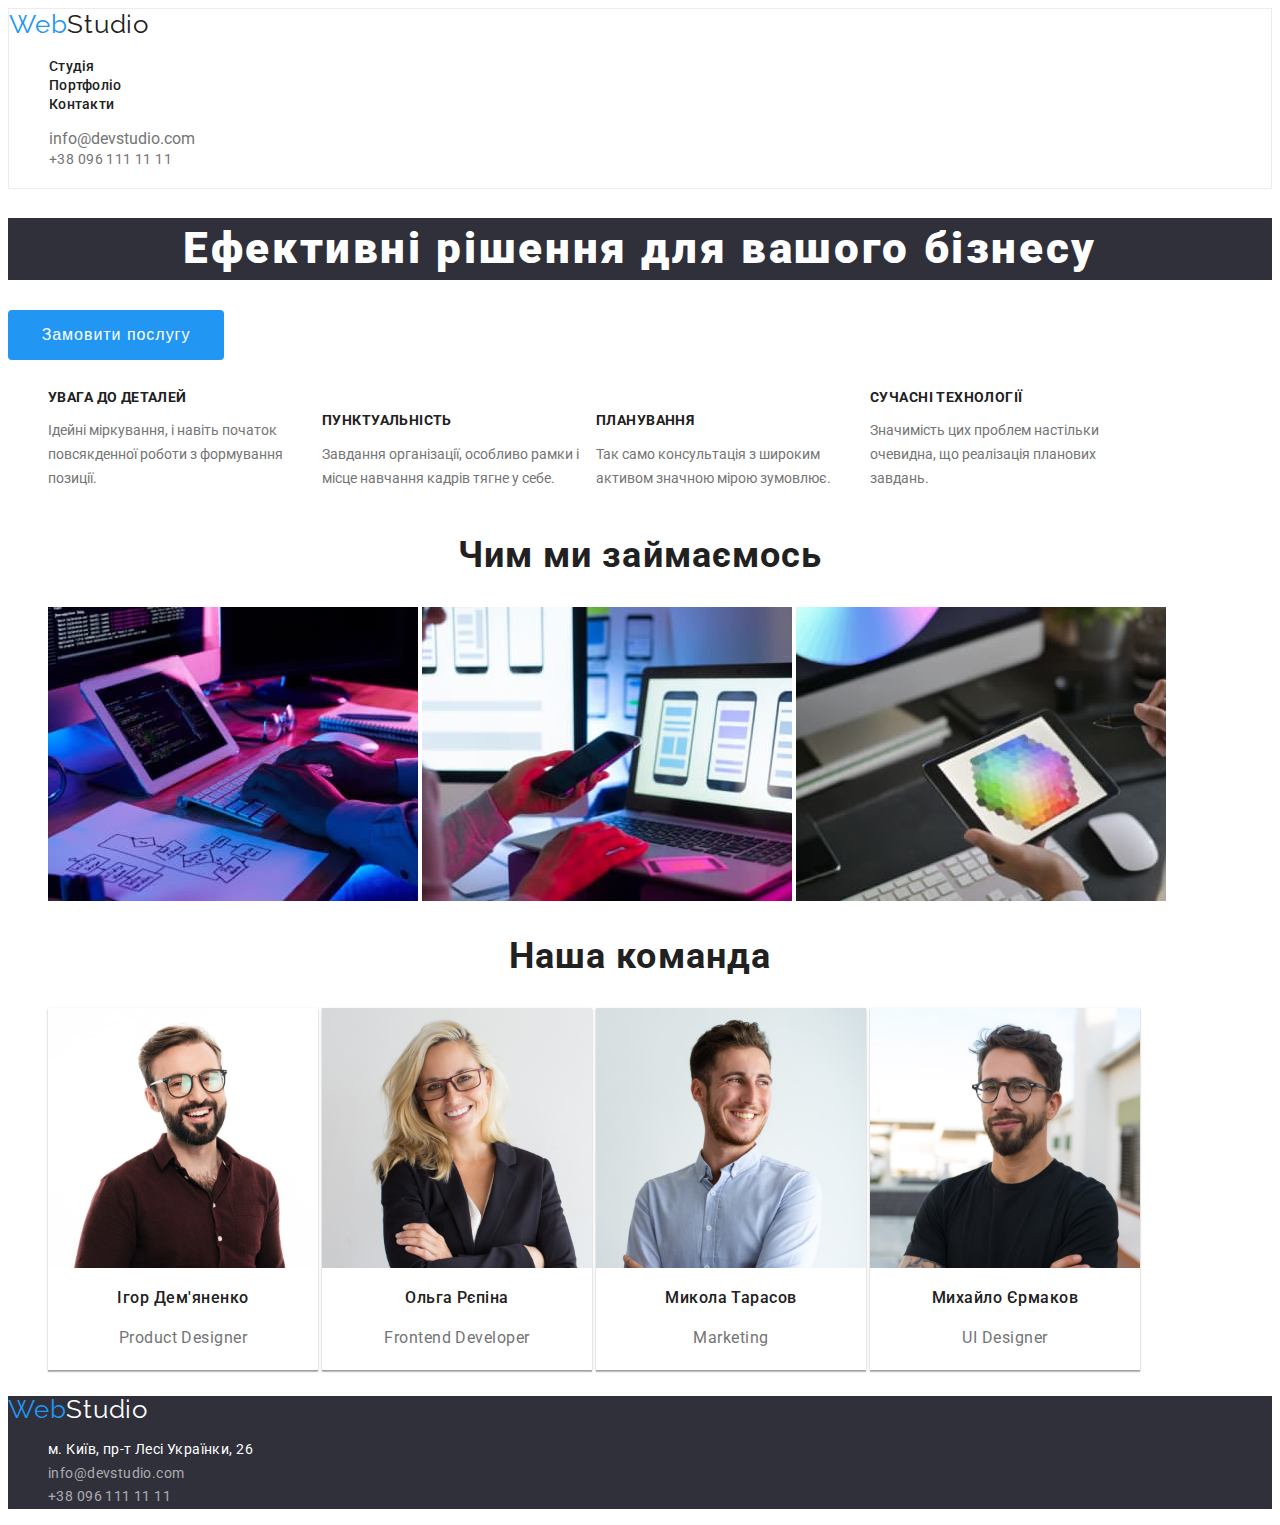
==== index.html @ 5a433d62 "палітра шрифти spacing" ====
<!DOCTYPE html>
<html lang="uk">
  <head>
    <link
      rel="stylesheet"
      href="https://fonts.googleapis.com/css2?family=Raleway:wght@700&family=Roboto:wght@400;500;700;900&display=swap"
    />
    <meta charset="UTF-8" />
    <meta http-equiv="X-UA-Compatible" content="IE=edge" />
    <meta name="viewport" content="width=device-width, initial-scale=1.0" />
    <title>WebStudio</title>
    <link rel="stylesheet" href="./css/styles.css" />
  </head>
  <body>
    <header class="header">
      <nav class="nav">
        <a class="link" href="/"><span>Web</span>Studio</a>
        <ul class="main-list">
          <li class="list-item"><a class="link" href="/index.html">Студія</a></li>
          <li class="list-item"><a class="link" href="./portfolio.html">Портфоліо</a></li>
          <li class="list-item"><a class="link" href="">Контакти</a></li>
        </ul>
      </nav>
      <ul class="list-address">
        <li class="list-item">
          <a href="mailto:info@devstudio.com">info@devstudio.com</a>
        </li>
        <li class="list-item">
          <a href="tel:+380961111111">+38 096 111 11 11</a>
        </li>
      </ul>
    </header>
    <main>
      <!-- шапка cap-->
      <section class="section-cap">
        <h1 class="main-cap">Ефективні рішення для вашого бізнесу</h1>
        <button class="buttom-cap" type="buttom">Замовити послугу</button>
      </section>
      <!-- вміння skill-->
      <section class="section-skill">
        <h2 hidden>вміння</h2>
        <ul class="list-skill">
          <li class="list-skill">
            <h3>УВАГА ДО ДЕТАЛЕЙ</h3>
            <p>Ідейні міркування, і навіть початок повсякденної роботи з формування позиції.</p>
          </li>
          <li class="list-skill">
            <h3>ПУНКТУАЛЬНІСТЬ</h3>
            <p>Завдання організації, особливо рамки і місце навчання кадрів тягне у себе.</p>
          </li>
          <li class="list-skill">
            <h3>ПЛАНУВАННЯ</h3>
            <p>Так само консультація з широким активом значною мірою зумовлює.</p>
          </li>
          <li class="list-skill">
            <h3>СУЧАСНІ ТЕХНОЛОГІЇ</h3>

            <p>Значимість цих проблем настільки очевидна, що реалізація планових завдань.</p>
          </li>
        </ul>
      </section>
      <!-- Чим ми займаємось work-->
      <section class="section-work">
        <h2>Чим ми займаємось</h2>
        <ul class="list">
          <li class="list-item">
            <img class="img" src="./images/about-us/image-2.jpg" width="370" height="294" alt="Робочий стіл" />
          </li>
          <li class="list-item">
            <img
              class="img"
              src="./images/about-us/image-1.jpg"
              width="370"
              height="294"
              alt="Створення макету за ноутбуком"
            />
          </li>
          <li class="list-item">
            <img class="img" src="./images/about-us/image-3.jpg" width="370" height="294" alt="Малювання на планшеті" />
          </li>
        </ul>
      </section>
      <!-- команда igor olga mikola mikhailo-->
      <section class="section-team">
        <h2 class="section-title">Наша команда</h2>
        <ul class="list-team">
          <li class="list-igor">
            <img class="img" src="./images/team/image-4.jpg" width="270" height="260" alt="продукт дизайнер" />
            <h3>Ігор Дем'яненко</h3>
            <p>Product Designer</p>
          </li>
          <li class="list-olga">
            <img class="img" src="./images/team/image-5.jpg" width="270" height="260" alt="програміст" />
            <h3>Ольга Рєпіна</h3>
            <p>Frontend Developer</p>
          </li>
          <li class="list-mikola">
            <img class="img" src="./images/team/image-6.jpg" width="270" height="260" alt="маркетолог" />
            <h3>Микола Тарасов</h3>
            <p>Marketing</p>
          </li>
          <li class="list-mikhailo">
            <img class="img" src="./images/team/image-7.jpg" width="270" height="260" alt="дизайнер" />
            <h3>Михайло Єрмаков</h3>
            <p>UI Designer</p>
          </li>
        </ul>
      </section>
    </main>
    <footer>
      <a href="./index.html"><span>Web</span>Studio</a>
      <address>
        <ul class="list">
          <li class="list-item">
            <a class="link" href="https://goo.gl/maps/d5CcS2hFM6yTFQRFA" target="_blank" rel="noopener no referre">
              м. Київ, пр-т Лесі Українки, 26
            </a>
          </li>
          <li class="list">
            <a class="link-address" href="mailto:info@devstudio.com">info@devstudio.com</a>
          </li>
          <li class="list">
            <a class="link-address" href="tel:+380961111111">+38 096 111 11 11</a>
          </li>
        </ul>
      </address>
    </footer>
  </body>
</html>
---- css/styles.css ----
:root {
  --text: #212121;
  --background: #ffffff;
  --color-p: #757575;
  --color-but: #2196f3;
}
body {
  color: var(--text);
  background-color: var(--background);
  font-family: "roboto";
}

header {
  border: 1px solid #ececec;
}

span {
  color: var(--color-but);
}
ul {
  list-style-type: none;
}
a {
  text-decoration: none;
}
p {
  color: var(--color-p);
}
footer {
  background-color: #2f303a;
  color: var(--background);
}
footer [href="./index.html"] {
  color: var(--background);
  font-size: 26px;
  line-height: 1;
  letter-spacing: 0.03em;
  font-family: "raleway";
}
footer [href="mailto:info@devstudio.com"],
[href="tel:+380961111111"] {
  left: 215px;
  font-style: normal;
  font-weight: 400;
  font-size: 14px;
  line-height: 1.7;
  letter-spacing: 0.03em;
  color: #ffffff99;
}
footer [href="https://goo.gl/maps/d5CcS2hFM6yTFQRFA"]
{
  font-style: normal;
  font-weight: 400;
  font-size: 14px;
  line-height: 1.7;
  letter-spacing: 0.03em;
  color: var(--background);
}
.section-products h2 {
  font-size: 18px;
  line-height: 2;
  text-align: left;
  margin-left: 24px;
  margin-top: 20px;
  margin-bottom: 4px;
}
.section-skill h2 {
  left: 617px;
  font-size: 36px;
  line-height: 1.2;
  text-align: center;
  letter-spacing: 0.03em;
}
.section-products p {
  font-weight: 400;
  font-size: 16px;
  line-height: 1.9;
  letter-spacing: 0.03em;
  text-align: left;
  margin-left: 24px;
  margin-bottom: 20px;
  margin-top: 4px;
}

ul a:hover,
ul a:focus {
  color: var(--color-but);
}

.main-list a {
  color: var(--text);
  font-weight: 500;
  font-size: 14px;
  letter-spacing: 0.02em;
}
.list-address a {
  color: var(--color-p);
}
footer .list-address {
  margin-left: 215px;
}
[href="/"] {
  color: var(--text);
  font-size: 26px;
  line-height: 1.2;
  font-family: "raleway";
  letter-spacing: 0.03em;
}
.main-cap {
  color: var(--background);
  background-color: #2f303a;
  font-weight: 900;
  font-size: 44px;
  line-height: 1.4;
  text-align: center;
  letter-spacing: 0.06em;
}
.buttom-cap {
  color: var(--background);
  font-size: 16px;
  width: 216px;
  height: 50px;
  background-color: var(--color-but);
  border-radius: 4px;
  border: 0;
  letter-spacing: 0.06em;
}
.buttom-cap:active {
  background-color: #188ce8;
}
.section-skill li {
  display: inline-block;
  width: 270px;
}
.section-skill h3 {
  width: 270px;
  font-size: 14px;
  line-height: 1.1;
  letter-spacing: 0.03em;
}
.section-skill p {
  font-weight: 400;
  font-size: 14px;
  line-height: 1.7;
}
.section-work li {
  display: inline-block;
}
h2 {
  font-size: 36px;
  line-height: 1.2;
  text-align: center;
  letter-spacing: 0.03em;
  color: var(--text);
}
.section-team h3 {
  font-weight: 500;
  font-size: 16px;
  line-height: 1.2;
  letter-spacing: 0.03em;
}
.section-team p {
  font-weight: 400;
  font-size: 16px;
  line-height: 1.9;
  letter-spacing: 0.03em;
}

.section-buttoms [type="button"] {
  height: 38px;
  background-color: #f5f4fa;
  border-radius: 4px;
  border: 0;
}
.section-buttoms [type="button"]:active {
  background-color: #188ce8;
  color: var(--background);
  box-shadow: 0px 3px 1px #0000001a, 0px 1px 2px #00000014, 0px 2px 2px #0000001f;
  border-radius: 4px;
}
.list-products .list-item {
  width: 370px;
}
.list-all {
  margin-bottom: 6px;
}
.list-web {
  margin-bottom: 6px;
}
.list-app {
  margin-bottom: 6px;
}
.list-design {
  margin-bottom: 6px;
}
.list-marketing {
  margin-bottom: 6px;
}

.section-products li:hover {
  box-shadow: 0px 1px 1px #0000001f, 0px 4px 4px #0000000f, 1px 4px 6px #00000029;
}
.section-products li {
  box-sizing: border-box;
  width: 370px;
  margin-left: 24px;
  display: inline-table;
  border: 1px solid #eeeeee;
}
.section-team li {
  background-color: var(--background);
  text-align: center;
  left: 215px;
  width: 270px;
  box-shadow: 0px 1px 3px #0000001f, 0px 1px 1px #00000024, 0px 2px 1px #00000033;
  margin-bottom: 10px;
  display: inline-block;
}
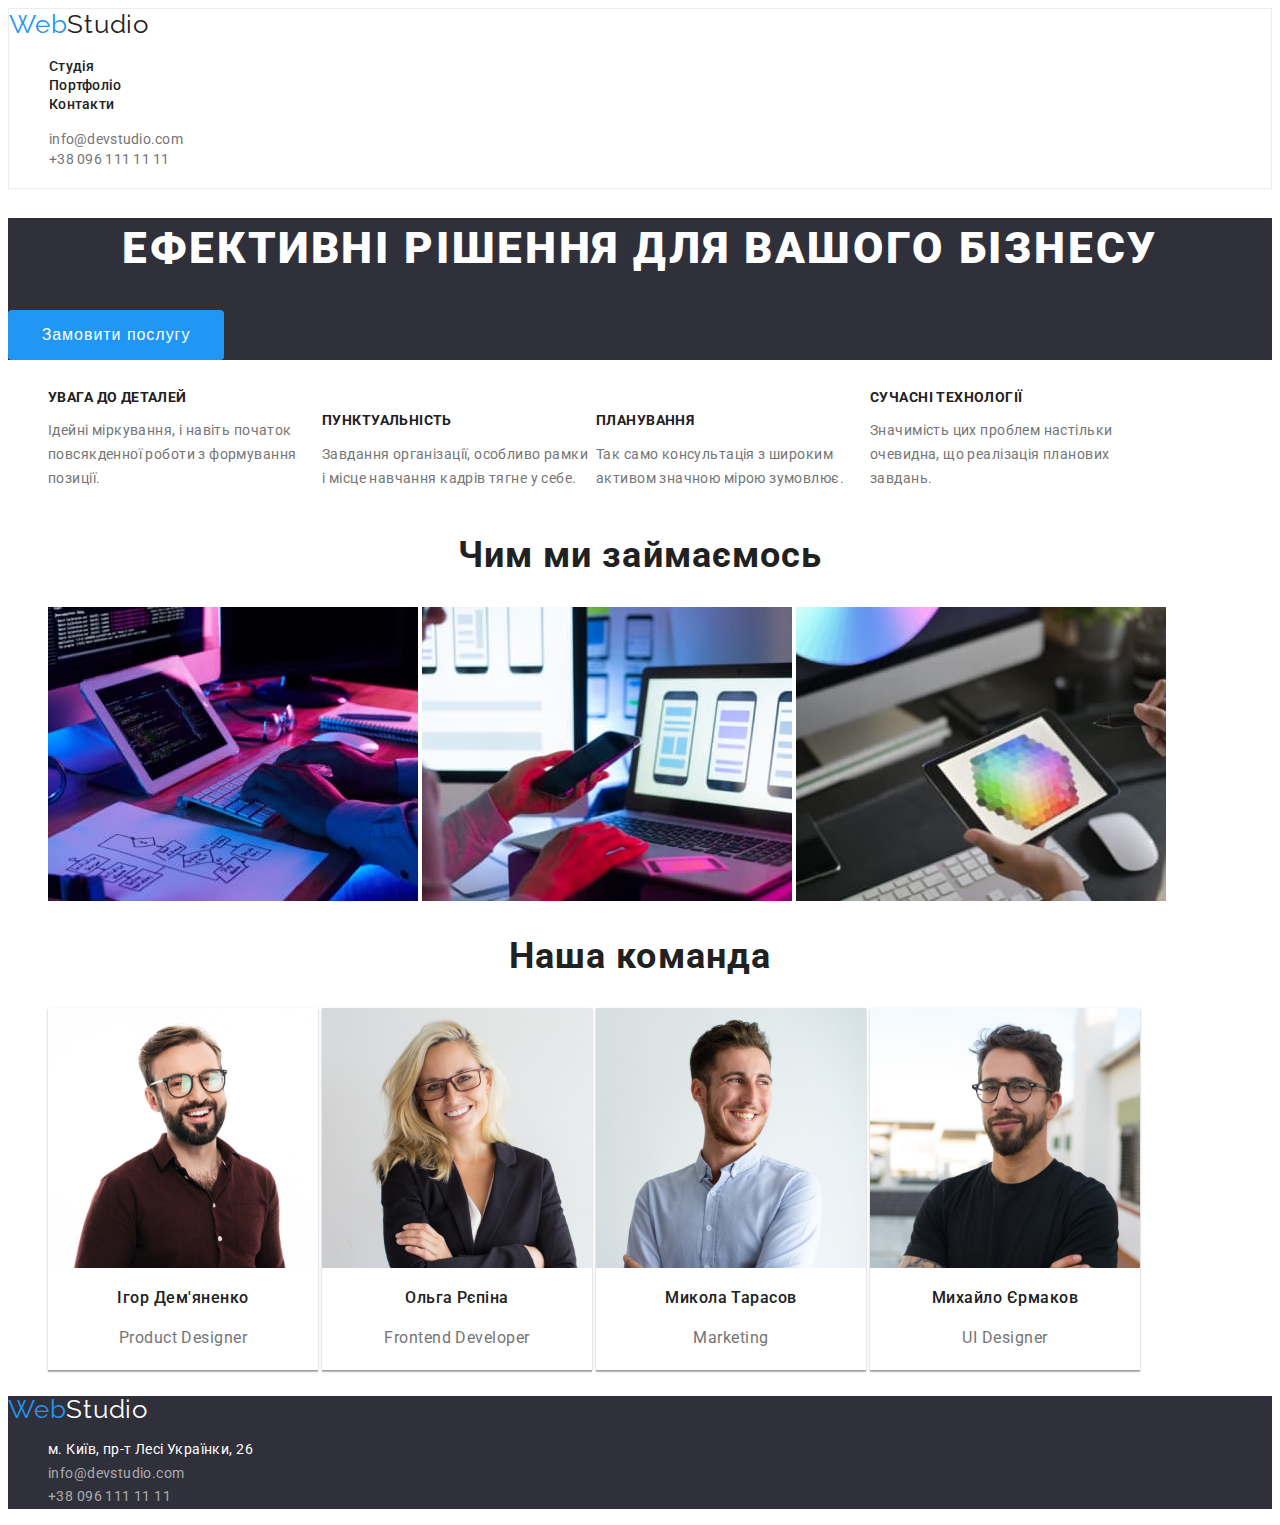
==== commit 7ab86ed0: "зміна деякиї елементів в css" ====
--- a/index.html
+++ b/index.html
@@ -16,9 +16,9 @@
       <nav class="nav">
         <a class="link" href="/"><span>Web</span>Studio</a>
         <ul class="main-list">
-          <li class="list-item"><a class="link" href="/index.html">Студія</a></li>
-          <li class="list-item"><a class="link" href="./portfolio.html">Портфоліо</a></li>
-          <li class="list-item"><a class="link" href="">Контакти</a></li>
+          <li class="main-item"><a class="link" href="/index.html">Студія</a></li>
+          <li class="main-item"><a class="link" href="./portfolio.html">Портфоліо</a></li>
+          <li class="main-item"><a class="link" href="">Контакти</a></li>
         </ul>
       </nav>
       <ul class="list-address">
@@ -32,12 +32,12 @@
     </header>
     <main>
       <!-- шапка cap-->
-      <section class="section-cap">
-        <h1 class="main-cap">Ефективні рішення для вашого бізнесу</h1>
+      <section class="hero">
+        <h1 class="hero-cap">Ефективні рішення для вашого бізнесу</h1>
         <button class="buttom-cap" type="buttom">Замовити послугу</button>
       </section>
       <!-- вміння skill-->
-      <section class="section-skill">
+      <section class="skill">
         <h2 hidden>вміння</h2>
         <ul class="list-skill">
           <li class="list-skill">
@@ -61,7 +61,7 @@
       </section>
       <!-- Чим ми займаємось work-->
       <section class="section-work">
-        <h2>Чим ми займаємось</h2>
+        <h2 class="section-title">Чим ми займаємось</h2>
         <ul class="list">
           <li class="list-item">
             <img class="img" src="./images/about-us/image-2.jpg" width="370" height="294" alt="Робочий стіл" />
--- a/css/styles.css
+++ b/css/styles.css
@@ -41,7 +41,6 @@
 [href="tel:+380961111111"] {
   left: 215px;
   font-style: normal;
-  font-weight: 400;
   font-size: 14px;
   line-height: 1.7;
   letter-spacing: 0.03em;
@@ -50,7 +49,6 @@
 footer [href="https://goo.gl/maps/d5CcS2hFM6yTFQRFA"]
 {
   font-style: normal;
-  font-weight: 400;
   font-size: 14px;
   line-height: 1.7;
   letter-spacing: 0.03em;
@@ -64,7 +62,7 @@
   margin-top: 20px;
   margin-bottom: 4px;
 }
-.section-skill h2 {
+.skill h2 {
   left: 617px;
   font-size: 36px;
   line-height: 1.2;
@@ -72,7 +70,6 @@
   letter-spacing: 0.03em;
 }
 .section-products p {
-  font-weight: 400;
   font-size: 16px;
   line-height: 1.9;
   letter-spacing: 0.03em;
@@ -82,8 +79,10 @@
   margin-top: 4px;
 }
 
-ul a:hover,
-ul a:focus {
+ul [href="mailto:info@devstudio.com"]:hover,
+ul [href="mailto:info@devstudio.com"]:focus,
+ul [href="tel:+380961111111"]:hover,
+ul [href="tel:+380961111111"]:focus {
   color: var(--color-but);
 }
 
@@ -93,8 +92,15 @@
   font-size: 14px;
   letter-spacing: 0.02em;
 }
+.main-list a:hover,
+.main-list a:focus {
+  color: var(--color-but);
+}
+
 .list-address a {
+  font-size: 14px;
   color: var(--color-p);
+  letter-spacing: 0.02em;
 }
 footer .list-address {
   margin-left: 215px;
@@ -106,14 +112,17 @@
   font-family: "raleway";
   letter-spacing: 0.03em;
 }
-.main-cap {
-  color: var(--background);
+.hero {
   background-color: #2f303a;
+}
+.hero-cap {
+  color: var(--background);
   font-weight: 900;
   font-size: 44px;
   line-height: 1.4;
   text-align: center;
   letter-spacing: 0.06em;
+  text-transform: uppercase;
 }
 .buttom-cap {
   color: var(--background);
@@ -128,30 +137,30 @@
 .buttom-cap:active {
   background-color: #188ce8;
 }
-.section-skill li {
+.skill li {
   display: inline-block;
   width: 270px;
 }
-.section-skill h3 {
-  width: 270px;
+.skill h3 {
   font-size: 14px;
   line-height: 1.1;
   letter-spacing: 0.03em;
 }
-.section-skill p {
-  font-weight: 400;
+.skill p {
   font-size: 14px;
   line-height: 1.7;
+  letter-spacing: 0.03em;
 }
 .section-work li {
   display: inline-block;
 }
-h2 {
+.section-title {
   font-size: 36px;
   line-height: 1.2;
   text-align: center;
   letter-spacing: 0.03em;
   color: var(--text);
+  font-weight: 700;
 }
 .section-team h3 {
   font-weight: 500;
@@ -160,19 +169,21 @@
   letter-spacing: 0.03em;
 }
 .section-team p {
-  font-weight: 400;
   font-size: 16px;
   line-height: 1.9;
   letter-spacing: 0.03em;
 }
 
-.section-buttoms [type="button"] {
+.buttoms [type="button"] {
   height: 38px;
   background-color: #f5f4fa;
   border-radius: 4px;
   border: 0;
-}
-.section-buttoms [type="button"]:active {
+  font-size: 16px;
+  letter-spacing: 0.03em;
+}
+.buttoms [type="button"]:hover,
+.buttoms [type="button"]:focus {
   background-color: #188ce8;
   color: var(--background);
   box-shadow: 0px 3px 1px #0000001a, 0px 1px 2px #00000014, 0px 2px 2px #0000001f;
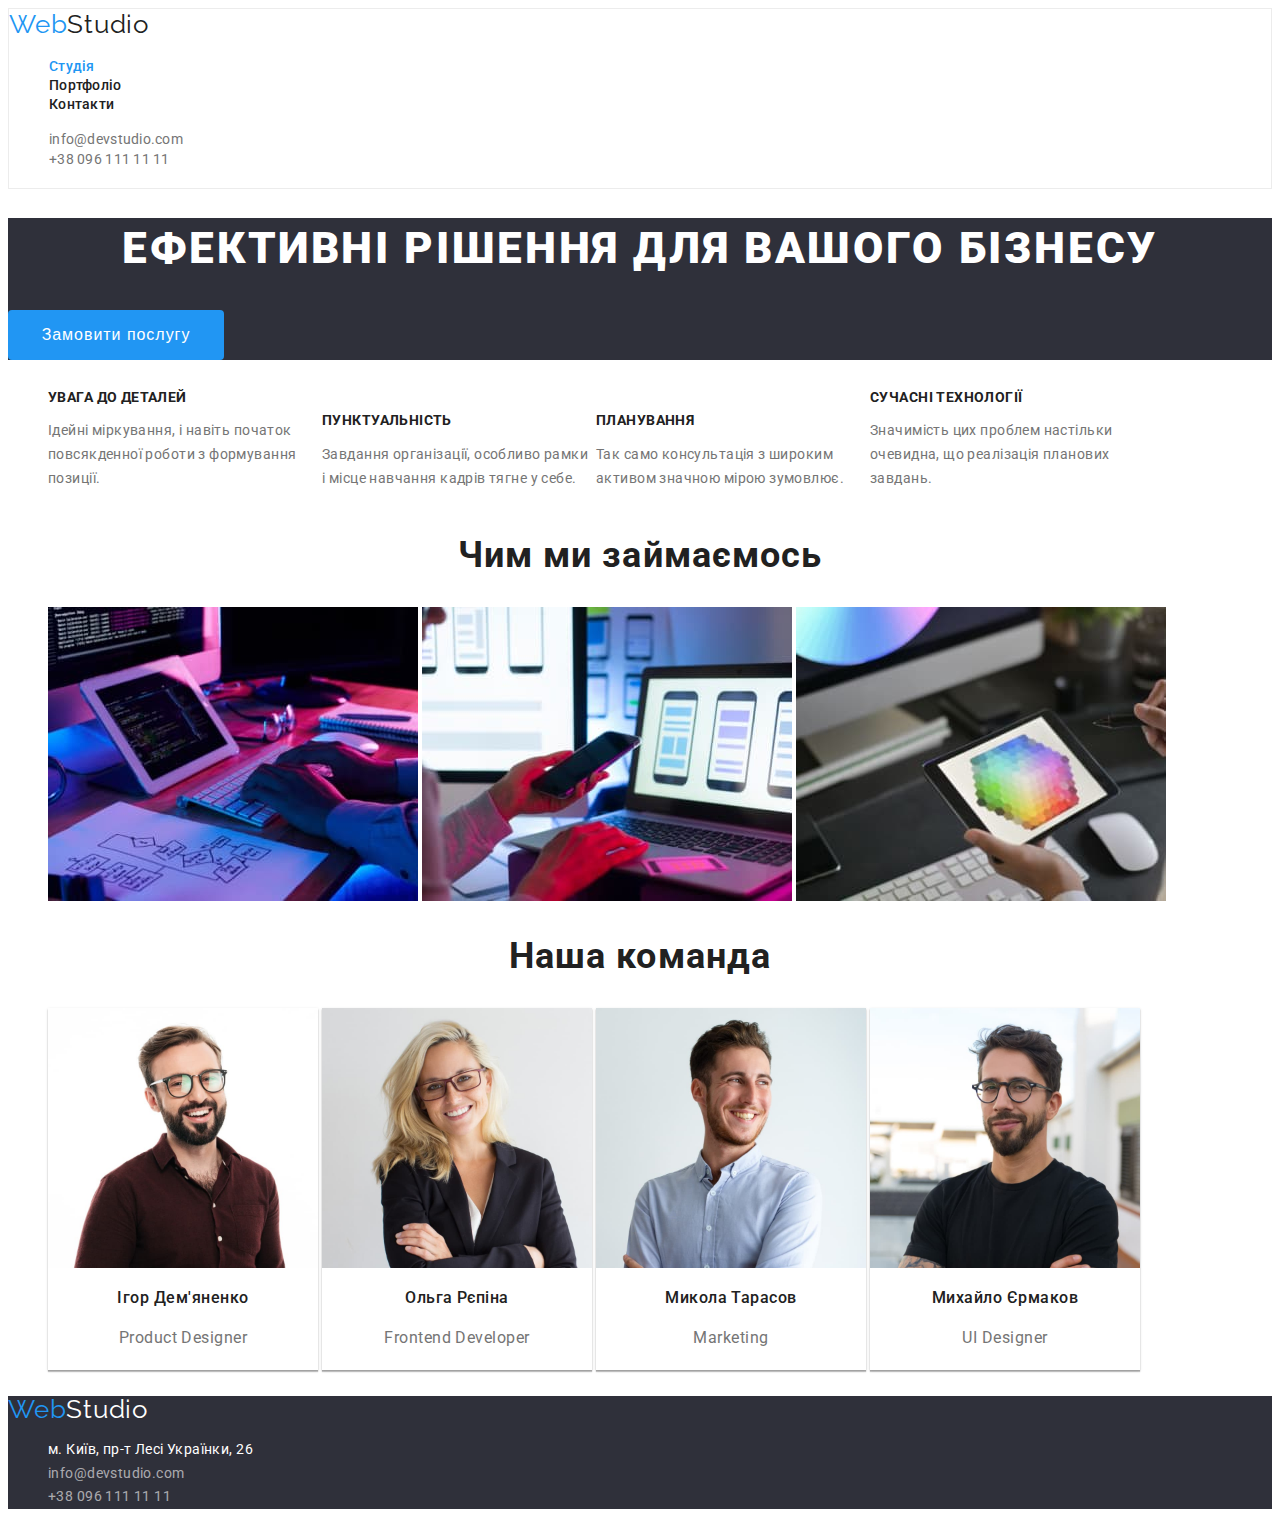
==== commit 481c9ba2: "зміни згідно 3 коментаря ментора" ====
--- a/index.html
+++ b/index.html
@@ -16,7 +16,7 @@
       <nav class="nav">
         <a class="link" href="/"><span>Web</span>Studio</a>
         <ul class="main-list">
-          <li class="main-item"><a class="link" href="/index.html">Студія</a></li>
+          <li class="main-item"><a class="nav active" href="/index.html">Студія</a></li>
           <li class="main-item"><a class="link" href="./portfolio.html">Портфоліо</a></li>
           <li class="main-item"><a class="link" href="">Контакти</a></li>
         </ul>
--- a/css/styles.css
+++ b/css/styles.css
@@ -54,13 +54,14 @@
   letter-spacing: 0.03em;
   color: var(--background);
 }
-.section-products h2 {
+.products h2 {
   font-size: 18px;
   line-height: 2;
   text-align: left;
   margin-left: 24px;
   margin-top: 20px;
   margin-bottom: 4px;
+  letter-spacing: 0.06em;
 }
 .skill h2 {
   left: 617px;
@@ -69,7 +70,7 @@
   text-align: center;
   letter-spacing: 0.03em;
 }
-.section-products p {
+.products p {
   font-size: 16px;
   line-height: 1.9;
   letter-spacing: 0.03em;
@@ -94,6 +95,9 @@
 }
 .main-list a:hover,
 .main-list a:focus {
+  color: var(--color-but);
+}
+.nav.active {
   color: var(--color-but);
 }
 
@@ -137,6 +141,7 @@
 .buttom-cap:active {
   background-color: #188ce8;
 }
+
 .skill li {
   display: inline-block;
   width: 270px;
@@ -208,15 +213,16 @@
   margin-bottom: 6px;
 }
 
-.section-products li:hover {
+.products li:hover {
   box-shadow: 0px 1px 1px #0000001f, 0px 4px 4px #0000000f, 1px 4px 6px #00000029;
 }
-.section-products li {
+.products li {
   box-sizing: border-box;
   width: 370px;
   margin-left: 24px;
   display: inline-table;
   border: 1px solid #eeeeee;
+  letter-spacing: 0.06em;
 }
 .section-team li {
   background-color: var(--background);
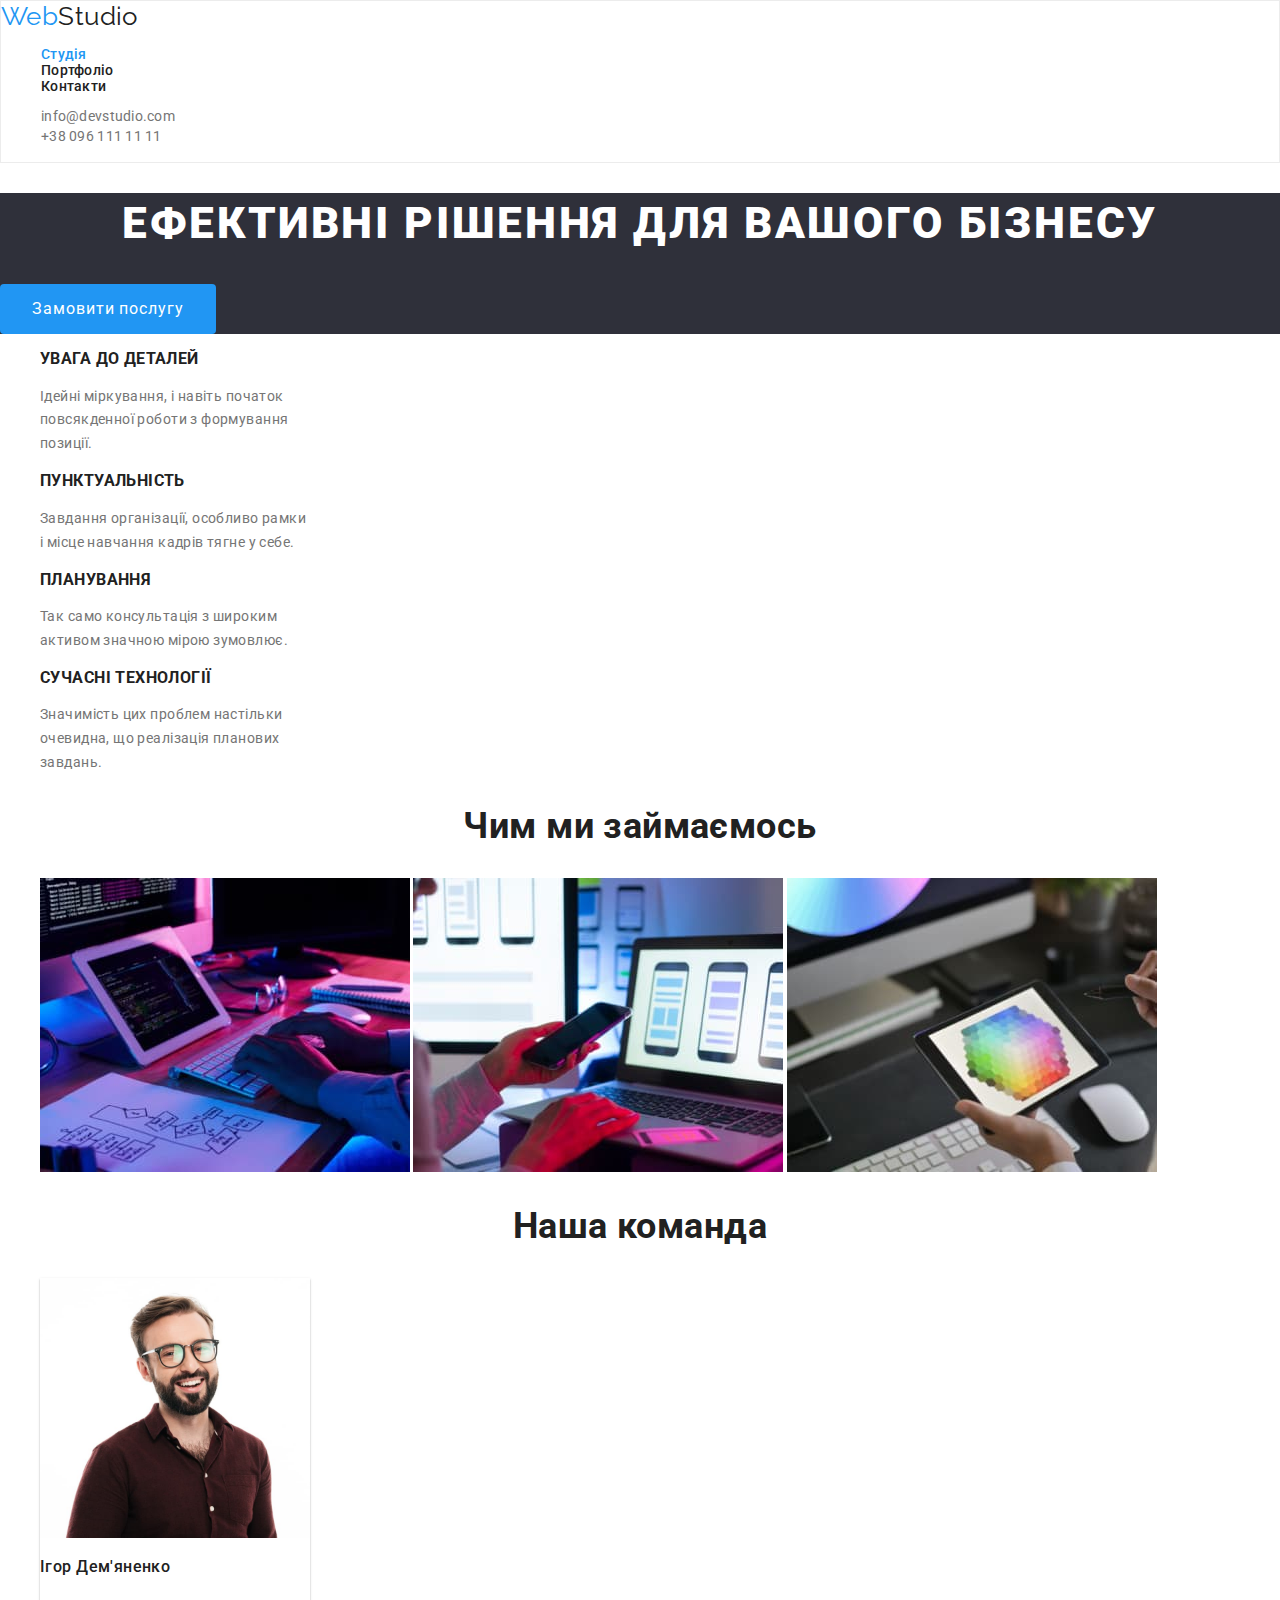
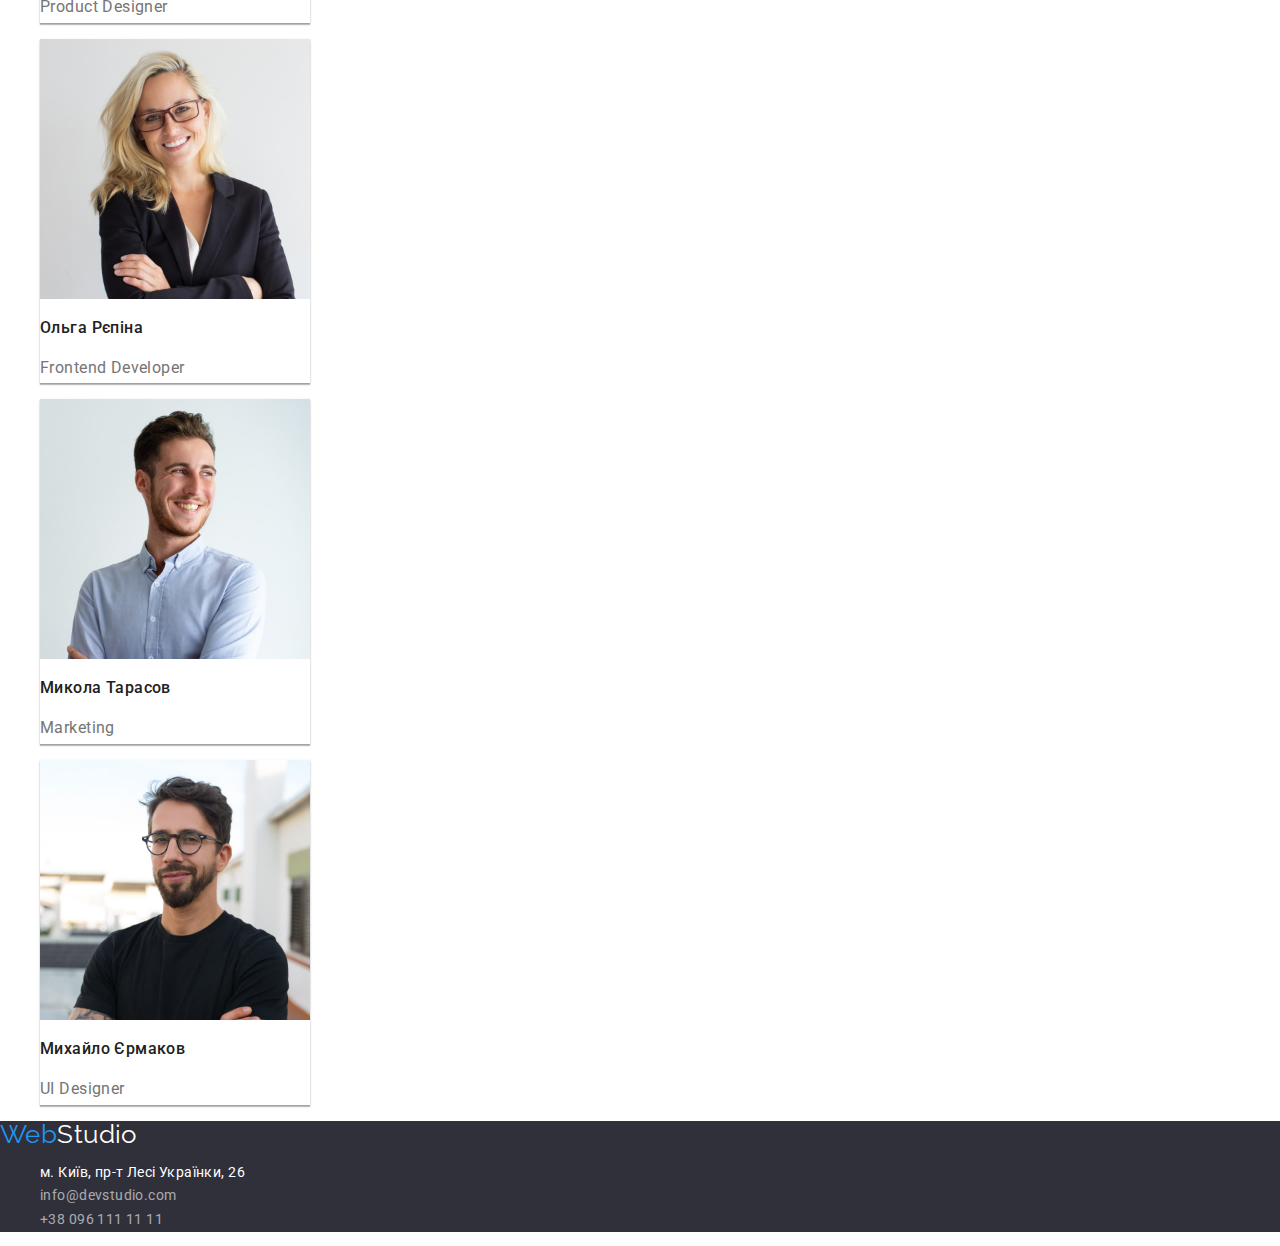
==== commit c8e5005e: "видалив блоки і скоротив маргіни" ====
--- a/index.html
+++ b/index.html
@@ -9,6 +9,10 @@
     <meta http-equiv="X-UA-Compatible" content="IE=edge" />
     <meta name="viewport" content="width=device-width, initial-scale=1.0" />
     <title>WebStudio</title>
+    <link
+      rel="stylesheet"
+      href="https://cdnjs.cloudflare.com/ajax/libs/modern-normalize/1.0.0/modern-normalize.min.css"
+    />
     <link rel="stylesheet" href="./css/styles.css" />
   </head>
   <body>
--- a/css/styles.css
+++ b/css/styles.css
@@ -8,12 +8,13 @@
   color: var(--text);
   background-color: var(--background);
   font-family: "roboto";
+  letter-spacing: 0.03em;
+  font-size: 14px;
 }
 
 header {
   border: 1px solid #ececec;
 }
-
 span {
   color: var(--color-but);
 }
@@ -34,33 +35,26 @@
   color: var(--background);
   font-size: 26px;
   line-height: 1;
-  letter-spacing: 0.03em;
   font-family: "raleway";
 }
 footer [href="mailto:info@devstudio.com"],
 [href="tel:+380961111111"] {
   left: 215px;
   font-style: normal;
-  font-size: 14px;
   line-height: 1.7;
-  letter-spacing: 0.03em;
   color: #ffffff99;
 }
 footer [href="https://goo.gl/maps/d5CcS2hFM6yTFQRFA"]
 {
   font-style: normal;
-  font-size: 14px;
   line-height: 1.7;
-  letter-spacing: 0.03em;
   color: var(--background);
 }
 .products h2 {
   font-size: 18px;
   line-height: 2;
   text-align: left;
-  margin-left: 24px;
-  margin-top: 20px;
-  margin-bottom: 4px;
+  margin: 20px 0px 4px 24px;
   letter-spacing: 0.06em;
 }
 .skill h2 {
@@ -68,16 +62,12 @@
   font-size: 36px;
   line-height: 1.2;
   text-align: center;
-  letter-spacing: 0.03em;
 }
 .products p {
   font-size: 16px;
   line-height: 1.9;
-  letter-spacing: 0.03em;
   text-align: left;
-  margin-left: 24px;
-  margin-bottom: 20px;
-  margin-top: 4px;
+  margin: 4px 0px 20px 24px;
 }
 
 ul [href="mailto:info@devstudio.com"]:hover,
@@ -90,7 +80,6 @@
 .main-list a {
   color: var(--text);
   font-weight: 500;
-  font-size: 14px;
   letter-spacing: 0.02em;
 }
 .main-list a:hover,
@@ -102,19 +91,17 @@
 }
 
 .list-address a {
-  font-size: 14px;
   color: var(--color-p);
   letter-spacing: 0.02em;
 }
 footer .list-address {
-  margin-left: 215px;
+  margin: 0px 0px 0px 215px;
 }
 [href="/"] {
   color: var(--text);
   font-size: 26px;
   line-height: 1.2;
   font-family: "raleway";
-  letter-spacing: 0.03em;
 }
 .hero {
   background-color: #2f303a;
@@ -143,18 +130,13 @@
 }
 
 .skill li {
-  display: inline-block;
   width: 270px;
 }
 .skill h3 {
-  font-size: 14px;
   line-height: 1.1;
-  letter-spacing: 0.03em;
 }
 .skill p {
-  font-size: 14px;
   line-height: 1.7;
-  letter-spacing: 0.03em;
 }
 .section-work li {
   display: inline-block;
@@ -163,7 +145,6 @@
   font-size: 36px;
   line-height: 1.2;
   text-align: center;
-  letter-spacing: 0.03em;
   color: var(--text);
   font-weight: 700;
 }
@@ -171,12 +152,10 @@
   font-weight: 500;
   font-size: 16px;
   line-height: 1.2;
-  letter-spacing: 0.03em;
 }
 .section-team p {
   font-size: 16px;
   line-height: 1.9;
-  letter-spacing: 0.03em;
 }
 
 .buttoms [type="button"] {
@@ -185,7 +164,6 @@
   border-radius: 4px;
   border: 0;
   font-size: 16px;
-  letter-spacing: 0.03em;
 }
 .buttoms [type="button"]:hover,
 .buttoms [type="button"]:focus {
@@ -198,38 +176,35 @@
   width: 370px;
 }
 .list-all {
-  margin-bottom: 6px;
+  margin: 0px 0px 6px 0px;
 }
 .list-web {
-  margin-bottom: 6px;
+  margin: 0px 0px 6px 0px;
 }
 .list-app {
-  margin-bottom: 6px;
+  margin: 0px 0px 6px 0px;
 }
 .list-design {
-  margin-bottom: 6px;
+  margin: 0px 0px 6px 0px;
 }
 .list-marketing {
-  margin-bottom: 6px;
+  margin: 0px 0px 6px 0px;
 }
 
 .products li:hover {
   box-shadow: 0px 1px 1px #0000001f, 0px 4px 4px #0000000f, 1px 4px 6px #00000029;
 }
 .products li {
-  box-sizing: border-box;
   width: 370px;
-  margin-left: 24px;
+  margin: 0px 0px 0px 24px;
   display: inline-table;
   border: 1px solid #eeeeee;
   letter-spacing: 0.06em;
 }
 .section-team li {
   background-color: var(--background);
-  text-align: center;
   left: 215px;
   width: 270px;
   box-shadow: 0px 1px 3px #0000001f, 0px 1px 1px #00000024, 0px 2px 1px #00000033;
-  margin-bottom: 10px;
-  display: inline-block;
-}
+  margin: 0px 0px 10px 0px;
+}
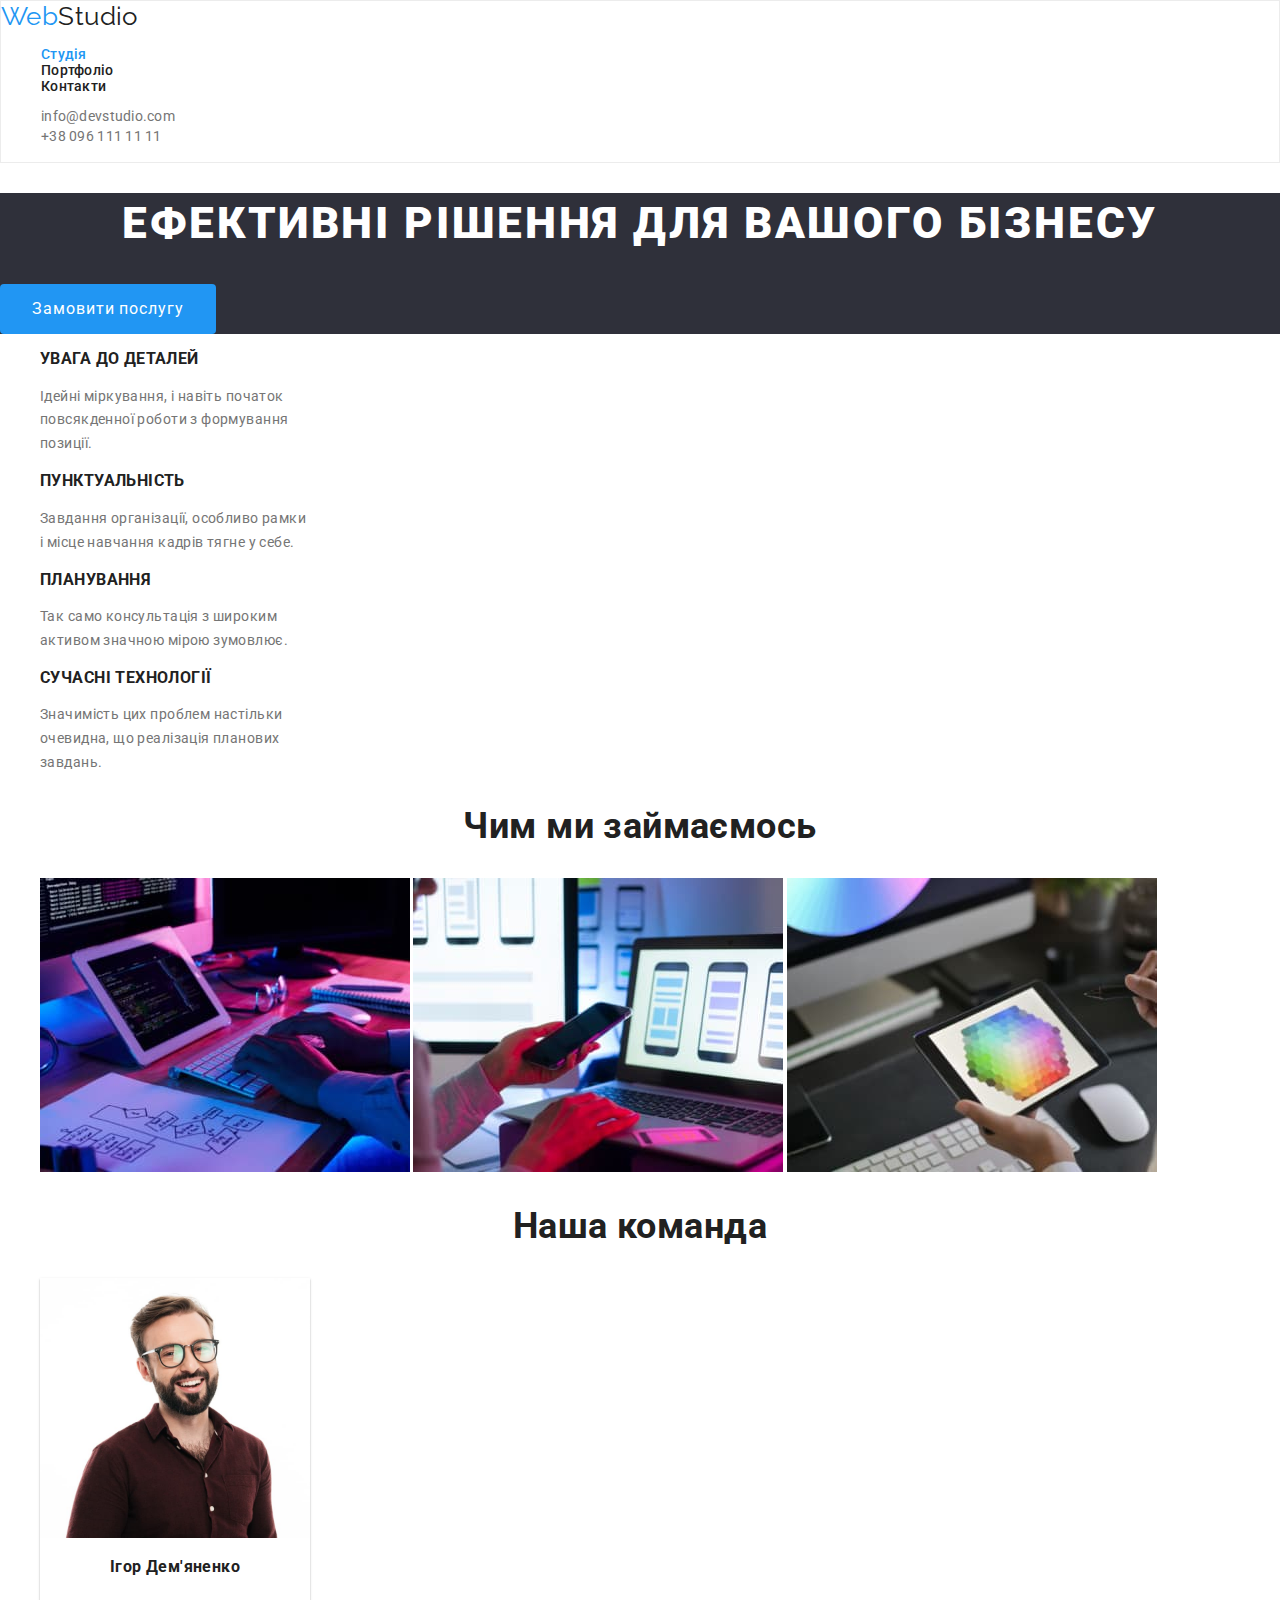
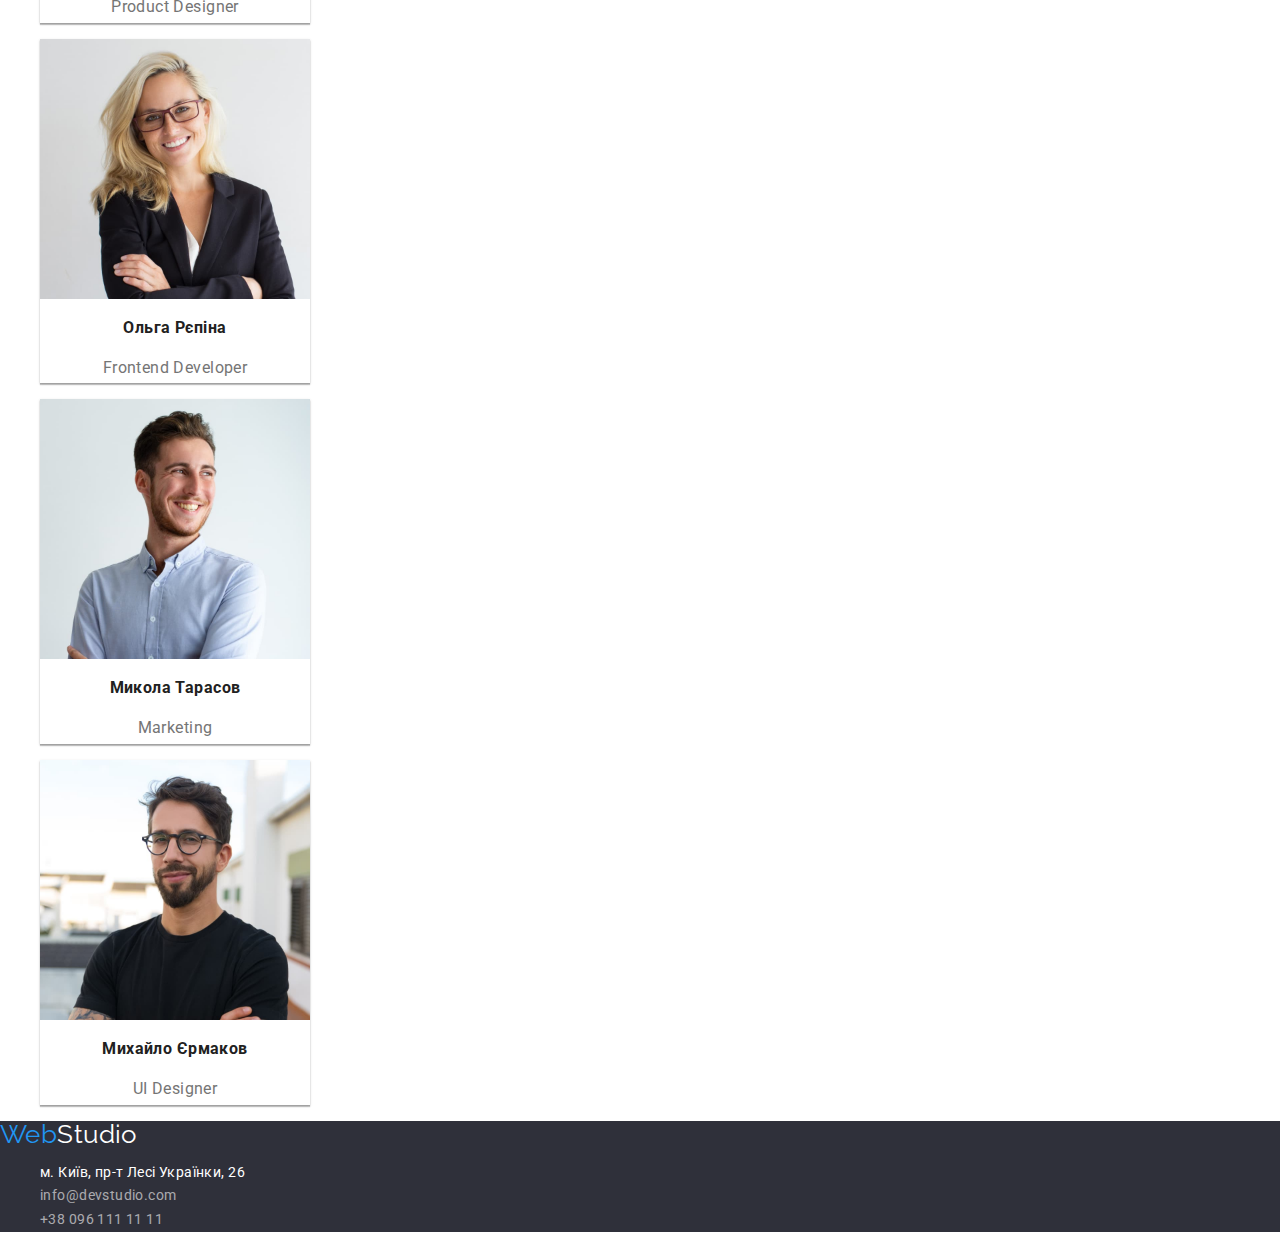
==== commit b43cb12b: "відцентрував текст і повидаляв фонт вейт який в болд" ====
--- a/index.html
+++ b/index.html
@@ -44,19 +44,19 @@
       <section class="skill">
         <h2 hidden>вміння</h2>
         <ul class="list-skill">
-          <li class="list-skill">
+          <li>
             <h3>УВАГА ДО ДЕТАЛЕЙ</h3>
             <p>Ідейні міркування, і навіть початок повсякденної роботи з формування позиції.</p>
           </li>
-          <li class="list-skill">
+          <li>
             <h3>ПУНКТУАЛЬНІСТЬ</h3>
             <p>Завдання організації, особливо рамки і місце навчання кадрів тягне у себе.</p>
           </li>
-          <li class="list-skill">
+          <li>
             <h3>ПЛАНУВАННЯ</h3>
             <p>Так само консультація з широким активом значною мірою зумовлює.</p>
           </li>
-          <li class="list-skill">
+          <li>
             <h3>СУЧАСНІ ТЕХНОЛОГІЇ</h3>
 
             <p>Значимість цих проблем настільки очевидна, що реалізація планових завдань.</p>
--- a/css/styles.css
+++ b/css/styles.css
@@ -139,23 +139,24 @@
   line-height: 1.7;
 }
 .section-work li {
-  display: inline-block;
-}
+  display: inline;
+}
+
 .section-title {
   font-size: 36px;
   line-height: 1.2;
   text-align: center;
   color: var(--text);
-  font-weight: 700;
 }
 .section-team h3 {
-  font-weight: 500;
-  font-size: 16px;
-  line-height: 1.2;
+  font-size: 16px;
+  line-height: 1.2;
+  text-align: center;
 }
 .section-team p {
   font-size: 16px;
   line-height: 1.9;
+  text-align: center;
 }
 
 .buttoms [type="button"] {
@@ -197,7 +198,7 @@
 .products li {
   width: 370px;
   margin: 0px 0px 0px 24px;
-  display: inline-table;
+  display: inline;
   border: 1px solid #eeeeee;
   letter-spacing: 0.06em;
 }
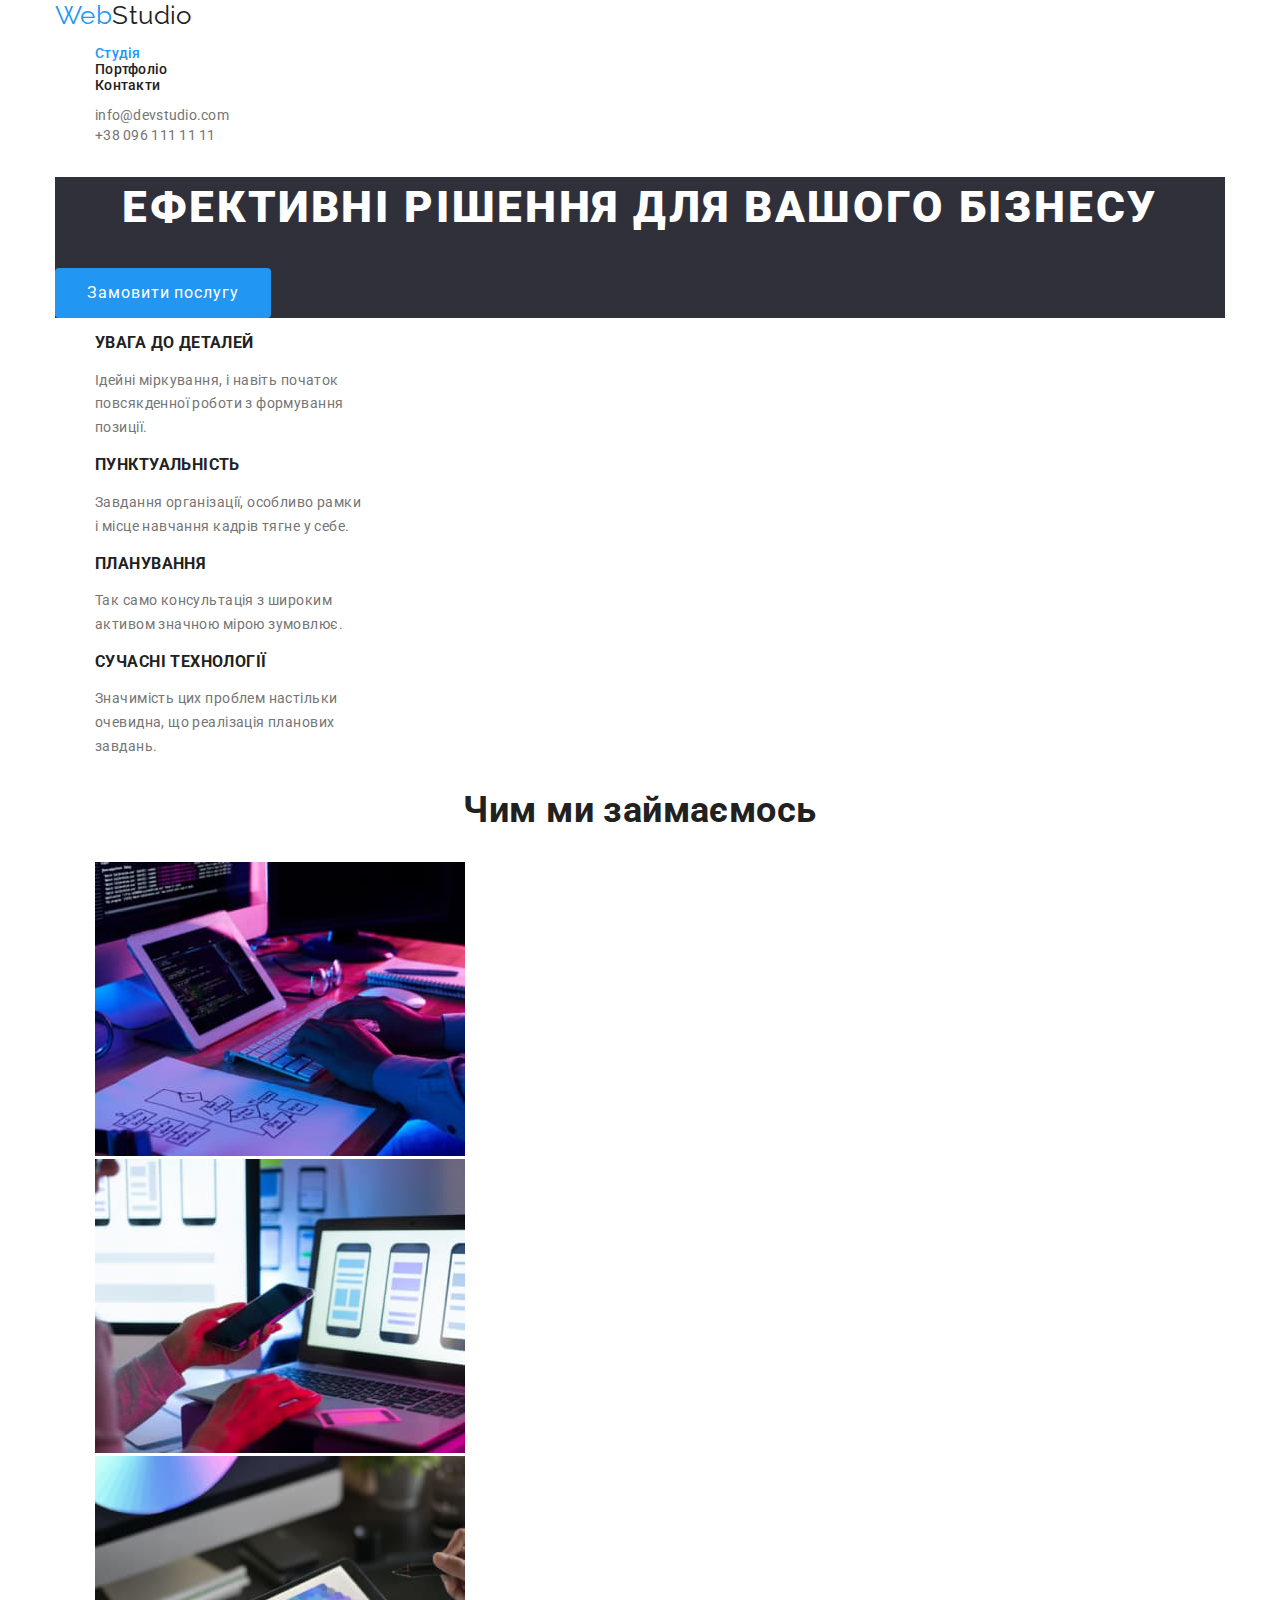
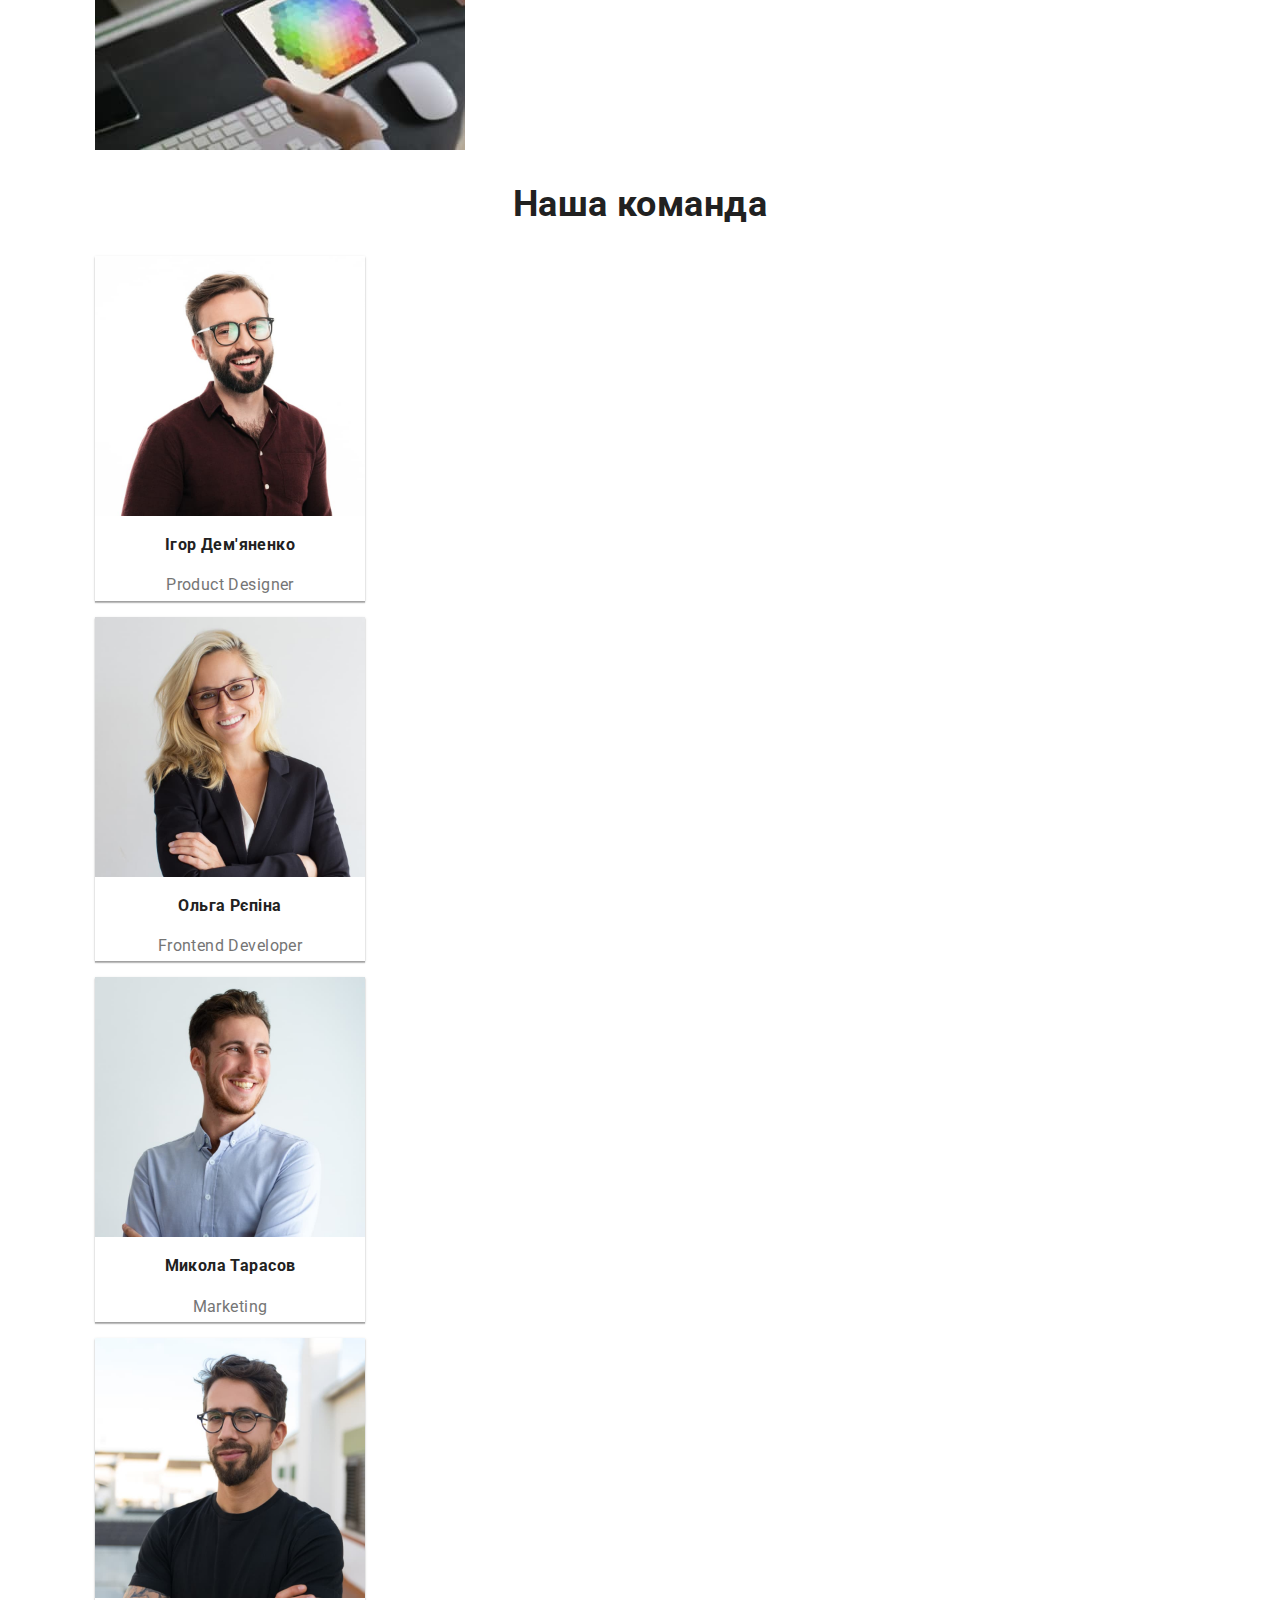
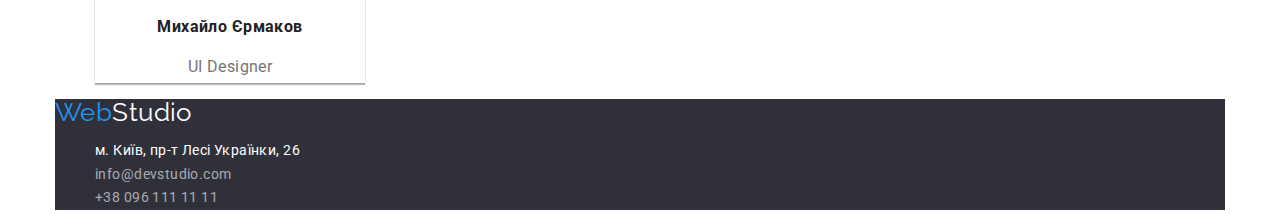
==== commit dce0d589: "відцентрував" ====
--- a/index.html
+++ b/index.html
@@ -1,14 +1,14 @@
 <!DOCTYPE html>
 <html lang="uk">
   <head>
+    <meta charset="UTF-8" />
+    <meta http-equiv="X-UA-Compatible" content="IE=edge" />
+    <meta name="viewport" content="width=device-width, initial-scale=1.0" />
+    <title>WebStudio</title>
     <link
       rel="stylesheet"
       href="https://fonts.googleapis.com/css2?family=Raleway:wght@700&family=Roboto:wght@400;500;700;900&display=swap"
     />
-    <meta charset="UTF-8" />
-    <meta http-equiv="X-UA-Compatible" content="IE=edge" />
-    <meta name="viewport" content="width=device-width, initial-scale=1.0" />
-    <title>WebStudio</title>
     <link
       rel="stylesheet"
       href="https://cdnjs.cloudflare.com/ajax/libs/modern-normalize/1.0.0/modern-normalize.min.css"
@@ -16,118 +16,126 @@
     <link rel="stylesheet" href="./css/styles.css" />
   </head>
   <body>
-    <header class="header">
-      <nav class="nav">
-        <a class="link" href="/"><span>Web</span>Studio</a>
-        <ul class="main-list">
-          <li class="main-item"><a class="nav active" href="/index.html">Студія</a></li>
-          <li class="main-item"><a class="link" href="./portfolio.html">Портфоліо</a></li>
-          <li class="main-item"><a class="link" href="">Контакти</a></li>
-        </ul>
-      </nav>
-      <ul class="list-address">
-        <li class="list-item">
-          <a href="mailto:info@devstudio.com">info@devstudio.com</a>
-        </li>
-        <li class="list-item">
-          <a href="tel:+380961111111">+38 096 111 11 11</a>
-        </li>
-      </ul>
-    </header>
-    <main>
-      <!-- шапка cap-->
-      <section class="hero">
-        <h1 class="hero-cap">Ефективні рішення для вашого бізнесу</h1>
-        <button class="buttom-cap" type="buttom">Замовити послугу</button>
-      </section>
-      <!-- вміння skill-->
-      <section class="skill">
-        <h2 hidden>вміння</h2>
-        <ul class="list-skill">
-          <li>
-            <h3>УВАГА ДО ДЕТАЛЕЙ</h3>
-            <p>Ідейні міркування, і навіть початок повсякденної роботи з формування позиції.</p>
+    <div class="container">
+      <header class="header">
+        <nav class="nav">
+          <a class="link" href="/"><span>Web</span>Studio</a>
+          <ul class="main-list">
+            <li class="main-item"><a class="nav active" href="/index.html">Студія</a></li>
+            <li class="main-item"><a class="link" href="./portfolio.html">Портфоліо</a></li>
+            <li class="main-item"><a class="link" href="">Контакти</a></li>
+          </ul>
+        </nav>
+        <ul class="list-address">
+          <li class="list-item">
+            <a href="mailto:info@devstudio.com">info@devstudio.com</a>
           </li>
-          <li>
-            <h3>ПУНКТУАЛЬНІСТЬ</h3>
-            <p>Завдання організації, особливо рамки і місце навчання кадрів тягне у себе.</p>
-          </li>
-          <li>
-            <h3>ПЛАНУВАННЯ</h3>
-            <p>Так само консультація з широким активом значною мірою зумовлює.</p>
-          </li>
-          <li>
-            <h3>СУЧАСНІ ТЕХНОЛОГІЇ</h3>
-
-            <p>Значимість цих проблем настільки очевидна, що реалізація планових завдань.</p>
+          <li class="list-item">
+            <a href="tel:+380961111111">+38 096 111 11 11</a>
           </li>
         </ul>
-      </section>
-      <!-- Чим ми займаємось work-->
-      <section class="section-work">
-        <h2 class="section-title">Чим ми займаємось</h2>
-        <ul class="list">
-          <li class="list-item">
-            <img class="img" src="./images/about-us/image-2.jpg" width="370" height="294" alt="Робочий стіл" />
-          </li>
-          <li class="list-item">
-            <img
-              class="img"
-              src="./images/about-us/image-1.jpg"
-              width="370"
-              height="294"
-              alt="Створення макету за ноутбуком"
-            />
-          </li>
-          <li class="list-item">
-            <img class="img" src="./images/about-us/image-3.jpg" width="370" height="294" alt="Малювання на планшеті" />
-          </li>
-        </ul>
-      </section>
-      <!-- команда igor olga mikola mikhailo-->
-      <section class="section-team">
-        <h2 class="section-title">Наша команда</h2>
-        <ul class="list-team">
-          <li class="list-igor">
-            <img class="img" src="./images/team/image-4.jpg" width="270" height="260" alt="продукт дизайнер" />
-            <h3>Ігор Дем'яненко</h3>
-            <p>Product Designer</p>
-          </li>
-          <li class="list-olga">
-            <img class="img" src="./images/team/image-5.jpg" width="270" height="260" alt="програміст" />
-            <h3>Ольга Рєпіна</h3>
-            <p>Frontend Developer</p>
-          </li>
-          <li class="list-mikola">
-            <img class="img" src="./images/team/image-6.jpg" width="270" height="260" alt="маркетолог" />
-            <h3>Микола Тарасов</h3>
-            <p>Marketing</p>
-          </li>
-          <li class="list-mikhailo">
-            <img class="img" src="./images/team/image-7.jpg" width="270" height="260" alt="дизайнер" />
-            <h3>Михайло Єрмаков</h3>
-            <p>UI Designer</p>
-          </li>
-        </ul>
-      </section>
-    </main>
-    <footer>
-      <a href="./index.html"><span>Web</span>Studio</a>
-      <address>
-        <ul class="list">
-          <li class="list-item">
-            <a class="link" href="https://goo.gl/maps/d5CcS2hFM6yTFQRFA" target="_blank" rel="noopener no referre">
-              м. Київ, пр-т Лесі Українки, 26
-            </a>
-          </li>
-          <li class="list">
-            <a class="link-address" href="mailto:info@devstudio.com">info@devstudio.com</a>
-          </li>
-          <li class="list">
-            <a class="link-address" href="tel:+380961111111">+38 096 111 11 11</a>
-          </li>
-        </ul>
-      </address>
-    </footer>
+      </header>
+      <main>
+        <!-- шапка cap-->
+        <section class="hero">
+          <h1 class="hero-cap">Ефективні рішення для вашого бізнесу</h1>
+          <button class="buttom-cap" type="buttom">Замовити послугу</button>
+        </section>
+        <!-- вміння skill-->
+        <section class="skill">
+          <h2 hidden>вміння</h2>
+          <ul class="list-skill">
+            <li>
+              <h3>УВАГА ДО ДЕТАЛЕЙ</h3>
+              <p>Ідейні міркування, і навіть початок повсякденної роботи з формування позиції.</p>
+            </li>
+            <li>
+              <h3>ПУНКТУАЛЬНІСТЬ</h3>
+              <p>Завдання організації, особливо рамки і місце навчання кадрів тягне у себе.</p>
+            </li>
+            <li>
+              <h3>ПЛАНУВАННЯ</h3>
+              <p>Так само консультація з широким активом значною мірою зумовлює.</p>
+            </li>
+            <li>
+              <h3>СУЧАСНІ ТЕХНОЛОГІЇ</h3>
+
+              <p>Значимість цих проблем настільки очевидна, що реалізація планових завдань.</p>
+            </li>
+          </ul>
+        </section>
+        <!-- Чим ми займаємось work-->
+        <section class="section-work">
+          <h2 class="section-title">Чим ми займаємось</h2>
+          <ul class="list">
+            <li class="list-item">
+              <img class="img" src="./images/about-us/image-2.jpg" width="370" height="294" alt="Робочий стіл" />
+            </li>
+            <li class="list-item">
+              <img
+                class="img"
+                src="./images/about-us/image-1.jpg"
+                width="370"
+                height="294"
+                alt="Створення макету за ноутбуком"
+              />
+            </li>
+            <li class="list-item">
+              <img
+                class="img"
+                src="./images/about-us/image-3.jpg"
+                width="370"
+                height="294"
+                alt="Малювання на планшеті"
+              />
+            </li>
+          </ul>
+        </section>
+        <!-- команда igor olga mikola mikhailo-->
+        <section class="section-team">
+          <h2 class="section-title">Наша команда</h2>
+          <ul class="list-team">
+            <li class="list-igor">
+              <img class="img" src="./images/team/image-4.jpg" width="270" height="260" alt="продукт дизайнер" />
+              <h3>Ігор Дем'яненко</h3>
+              <p>Product Designer</p>
+            </li>
+            <li class="list-olga">
+              <img class="img" src="./images/team/image-5.jpg" width="270" height="260" alt="програміст" />
+              <h3>Ольга Рєпіна</h3>
+              <p>Frontend Developer</p>
+            </li>
+            <li class="list-mikola">
+              <img class="img" src="./images/team/image-6.jpg" width="270" height="260" alt="маркетолог" />
+              <h3>Микола Тарасов</h3>
+              <p>Marketing</p>
+            </li>
+            <li class="list-mikhailo">
+              <img class="img" src="./images/team/image-7.jpg" width="270" height="260" alt="дизайнер" />
+              <h3>Михайло Єрмаков</h3>
+              <p>UI Designer</p>
+            </li>
+          </ul>
+        </section>
+      </main>
+      <footer>
+        <a href="./index.html"><span>Web</span>Studio</a>
+        <address>
+          <ul class="list">
+            <li class="list-item">
+              <a class="link" href="https://goo.gl/maps/d5CcS2hFM6yTFQRFA" target="_blank" rel="noopener no referre">
+                м. Київ, пр-т Лесі Українки, 26
+              </a>
+            </li>
+            <li class="list">
+              <a class="link-address" href="mailto:info@devstudio.com">info@devstudio.com</a>
+            </li>
+            <li class="list">
+              <a class="link-address" href="tel:+380961111111">+38 096 111 11 11</a>
+            </li>
+          </ul>
+        </address>
+      </footer>
+    </div>
   </body>
 </html>
--- a/css/styles.css
+++ b/css/styles.css
@@ -3,6 +3,7 @@
   --background: #ffffff;
   --color-p: #757575;
   --color-but: #2196f3;
+  --active-but: #188ce8;
 }
 body {
   color: var(--text);
@@ -13,7 +14,6 @@
 }
 
 header {
-  border: 1px solid #ececec;
 }
 span {
   color: var(--color-but);
@@ -39,7 +39,6 @@
 }
 footer [href="mailto:info@devstudio.com"],
 [href="tel:+380961111111"] {
-  left: 215px;
   font-style: normal;
   line-height: 1.7;
   color: #ffffff99;
@@ -95,7 +94,6 @@
   letter-spacing: 0.02em;
 }
 footer .list-address {
-  margin: 0px 0px 0px 215px;
 }
 [href="/"] {
   color: var(--text);
@@ -126,9 +124,8 @@
   letter-spacing: 0.06em;
 }
 .buttom-cap:active {
-  background-color: #188ce8;
+  background-color: var(--active-but);
 }
-
 .skill li {
   width: 270px;
 }
@@ -138,10 +135,6 @@
 .skill p {
   line-height: 1.7;
 }
-.section-work li {
-  display: inline;
-}
-
 .section-title {
   font-size: 36px;
   line-height: 1.2;
@@ -158,7 +151,6 @@
   line-height: 1.9;
   text-align: center;
 }
-
 .buttoms [type="button"] {
   height: 38px;
   background-color: #f5f4fa;
@@ -168,7 +160,7 @@
 }
 .buttoms [type="button"]:hover,
 .buttoms [type="button"]:focus {
-  background-color: #188ce8;
+  background-color: var(--active-but);
   color: var(--background);
   box-shadow: 0px 3px 1px #0000001a, 0px 1px 2px #00000014, 0px 2px 2px #0000001f;
   border-radius: 4px;
@@ -176,29 +168,12 @@
 .list-products .list-item {
   width: 370px;
 }
-.list-all {
-  margin: 0px 0px 6px 0px;
-}
-.list-web {
-  margin: 0px 0px 6px 0px;
-}
-.list-app {
-  margin: 0px 0px 6px 0px;
-}
-.list-design {
-  margin: 0px 0px 6px 0px;
-}
-.list-marketing {
-  margin: 0px 0px 6px 0px;
-}
-
 .products li:hover {
   box-shadow: 0px 1px 1px #0000001f, 0px 4px 4px #0000000f, 1px 4px 6px #00000029;
 }
 .products li {
   width: 370px;
   margin: 0px 0px 0px 24px;
-  display: inline;
   border: 1px solid #eeeeee;
   letter-spacing: 0.06em;
 }
@@ -209,3 +184,8 @@
   box-shadow: 0px 1px 3px #0000001f, 0px 1px 1px #00000024, 0px 2px 1px #00000033;
   margin: 0px 0px 10px 0px;
 }
+.container {
+  width: 1200px;
+  margin: 0 auto;
+  padding: 0px 15px 0px;
+}
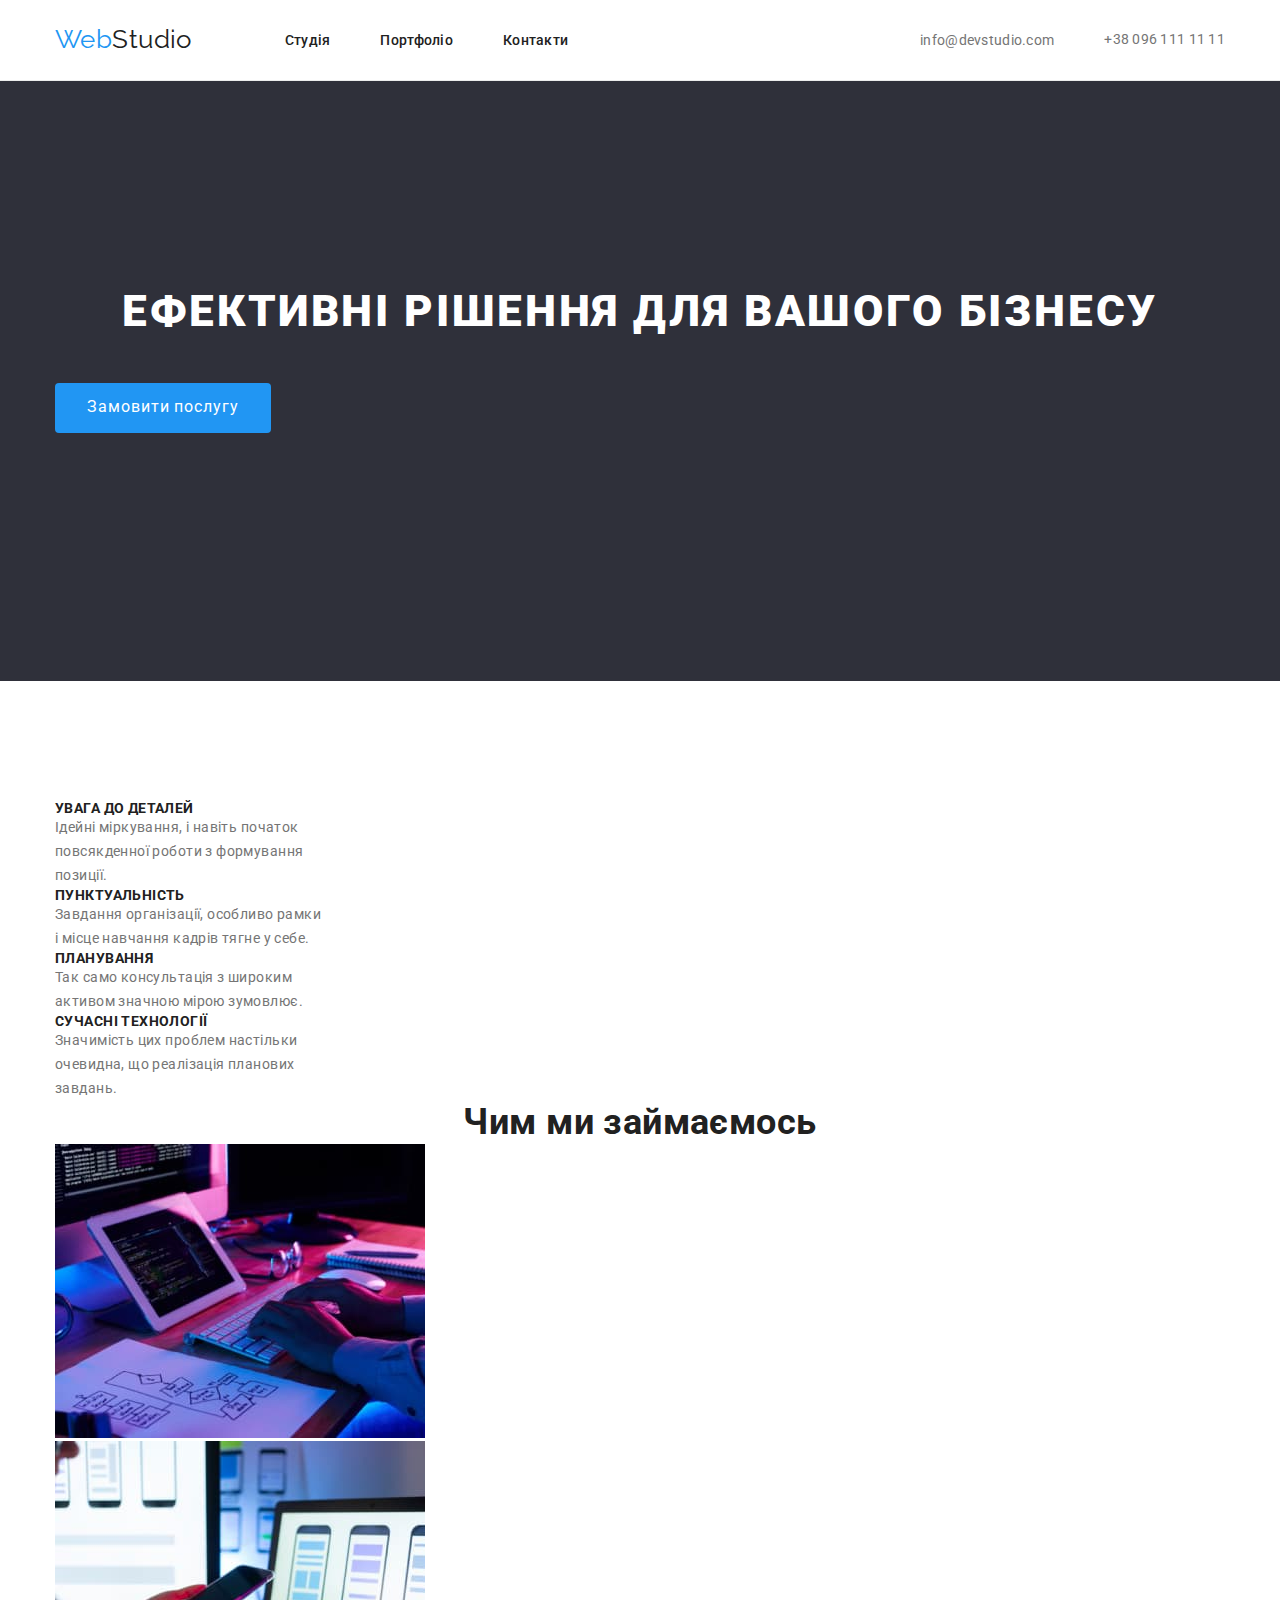
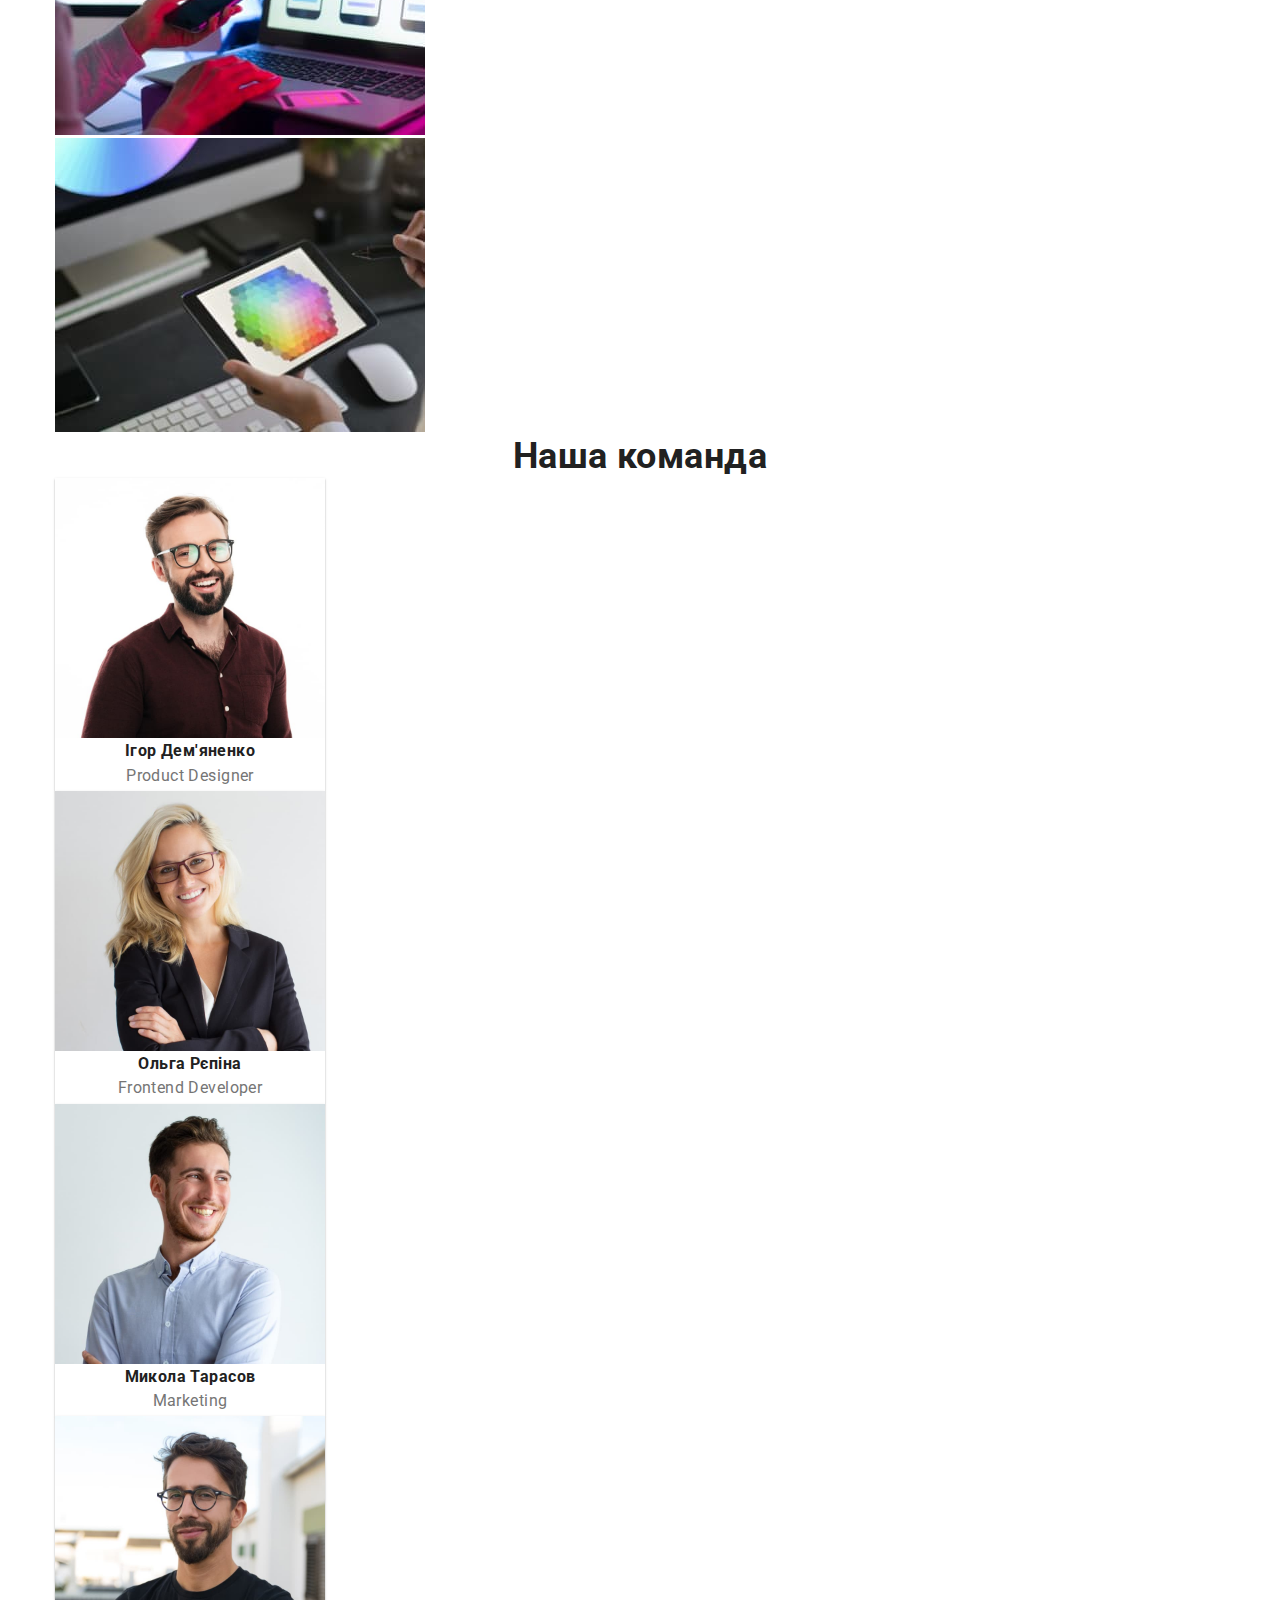
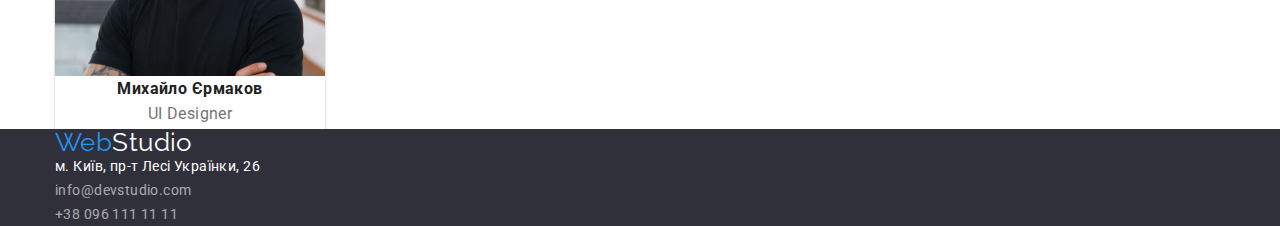
==== commit 3fc2beae: "зробиві футер" ====
--- a/index.html
+++ b/index.html
@@ -16,14 +16,15 @@
     <link rel="stylesheet" href="./css/styles.css" />
   </head>
   <body>
-    <div class="container">
-      <header class="header">
+    <header class="header">
+      <div class="container header-container">
+        <a class="link" href="/"><span>Web</span>Studio</a>
+
         <nav class="nav">
-          <a class="link" href="/"><span>Web</span>Studio</a>
           <ul class="main-list">
-            <li class="main-item"><a class="nav active" href="/index.html">Студія</a></li>
-            <li class="main-item"><a class="link" href="./portfolio.html">Портфоліо</a></li>
-            <li class="main-item"><a class="link" href="">Контакти</a></li>
+            <li class="list-item"><a class="header-nav-link" href="/index.html">Студія</a></li>
+            <li class="list-item"><a class="header-nav-link" href="./portfolio.html">Портфоліо</a></li>
+            <li class="list-item"><a class="header-nav-link" href="">Контакти</a></li>
           </ul>
         </nav>
         <ul class="list-address">
@@ -34,30 +35,34 @@
             <a href="tel:+380961111111">+38 096 111 11 11</a>
           </li>
         </ul>
-      </header>
-      <main>
-        <!-- шапка cap-->
-        <section class="hero">
+      </div>
+    </header>
+    <main>
+      <!-- шапка cap-->
+      <section class="hero">
+        <div class="container">
           <h1 class="hero-cap">Ефективні рішення для вашого бізнесу</h1>
           <button class="buttom-cap" type="buttom">Замовити послугу</button>
-        </section>
-        <!-- вміння skill-->
+        </div>
+      </section>
+      <!-- вміння skill-->
+      <div class="container">
         <section class="skill">
           <h2 hidden>вміння</h2>
-          <ul class="list-skill">
-            <li>
+          <ul>
+            <li class="list-skill">
               <h3>УВАГА ДО ДЕТАЛЕЙ</h3>
               <p>Ідейні міркування, і навіть початок повсякденної роботи з формування позиції.</p>
             </li>
-            <li>
+            <li class="list-skill">
               <h3>ПУНКТУАЛЬНІСТЬ</h3>
               <p>Завдання організації, особливо рамки і місце навчання кадрів тягне у себе.</p>
             </li>
-            <li>
+            <li class="list-skill">
               <h3>ПЛАНУВАННЯ</h3>
               <p>Так само консультація з широким активом значною мірою зумовлює.</p>
             </li>
-            <li>
+            <li class="list-skill">
               <h3>СУЧАСНІ ТЕХНОЛОГІЇ</h3>
 
               <p>Значимість цих проблем настільки очевидна, що реалізація планових завдань.</p>
@@ -95,30 +100,33 @@
         <section class="section-team">
           <h2 class="section-title">Наша команда</h2>
           <ul class="list-team">
-            <li class="list-igor">
+            <li class="list-name">
               <img class="img" src="./images/team/image-4.jpg" width="270" height="260" alt="продукт дизайнер" />
               <h3>Ігор Дем'яненко</h3>
               <p>Product Designer</p>
             </li>
-            <li class="list-olga">
+            <li class="list-name">
               <img class="img" src="./images/team/image-5.jpg" width="270" height="260" alt="програміст" />
               <h3>Ольга Рєпіна</h3>
               <p>Frontend Developer</p>
             </li>
-            <li class="list-mikola">
+            <li class="list-name">
               <img class="img" src="./images/team/image-6.jpg" width="270" height="260" alt="маркетолог" />
               <h3>Микола Тарасов</h3>
               <p>Marketing</p>
             </li>
-            <li class="list-mikhailo">
+            <li class="list-name">
               <img class="img" src="./images/team/image-7.jpg" width="270" height="260" alt="дизайнер" />
               <h3>Михайло Єрмаков</h3>
               <p>UI Designer</p>
             </li>
           </ul>
         </section>
-      </main>
-      <footer>
+      </div>
+    </main>
+
+    <footer>
+      <div class="container">
         <a href="./index.html"><span>Web</span>Studio</a>
         <address>
           <ul class="list">
@@ -135,7 +143,7 @@
             </li>
           </ul>
         </address>
-      </footer>
-    </div>
+      </div>
+    </footer>
   </body>
 </html>
--- a/css/styles.css
+++ b/css/styles.css
@@ -12,20 +12,43 @@
   letter-spacing: 0.03em;
   font-size: 14px;
 }
-
 header {
+  border-bottom: 1px solid #ececec;
+}
+.header-container {
+  display: flex;
+  align-items: center;
+}
+.header-nav-link {
+  display: block;
+  padding-top: 32px;
+  padding-bottom: 32px;
 }
 span {
   color: var(--color-but);
+}
+img {
 }
 ul {
   list-style-type: none;
+  margin: 0;
+  padding: 0;
 }
 a {
   text-decoration: none;
+  color: currentColor;
 }
 p {
   color: var(--color-p);
+}
+h1,
+h2,
+h3,
+h4,
+h5,
+h6,
+p {
+  margin: 0;
 }
 footer {
   background-color: #2f303a;
@@ -68,30 +91,47 @@
   text-align: left;
   margin: 4px 0px 20px 24px;
 }
-
 ul [href="mailto:info@devstudio.com"]:hover,
 ul [href="mailto:info@devstudio.com"]:focus,
 ul [href="tel:+380961111111"]:hover,
 ul [href="tel:+380961111111"]:focus {
   color: var(--color-but);
 }
-
 .main-list a {
   color: var(--text);
   font-weight: 500;
   letter-spacing: 0.02em;
 }
+.main-list {
+  display: flex;
+  gap: 50px;
+}
 .main-list a:hover,
 .main-list a:focus {
   color: var(--color-but);
 }
+.main-item {
+}
 .nav.active {
   color: var(--color-but);
 }
+.nav {
+  margin-right: auto;
+}
 
+.list-address {
+  display: flex;
+  align-items: center;
+  gap: 50px;
+}
 .list-address a {
   color: var(--color-p);
   letter-spacing: 0.02em;
+  padding-top: 32px;
+  padding-bottom: 32px;
+}
+.list-buttoms {
+  display: flex;
 }
 footer .list-address {
 }
@@ -100,9 +140,12 @@
   font-size: 26px;
   line-height: 1.2;
   font-family: "raleway";
+  margin-right: 93px;
 }
 .hero {
   background-color: #2f303a;
+  margin-bottom: 120px;
+  height: 600px;
 }
 .hero-cap {
   color: var(--background);
@@ -112,6 +155,8 @@
   text-align: center;
   letter-spacing: 0.06em;
   text-transform: uppercase;
+  padding-bottom: 40px;
+  padding-top: 200px;
 }
 .buttom-cap {
   color: var(--background);
@@ -122,6 +167,7 @@
   border-radius: 4px;
   border: 0;
   letter-spacing: 0.06em;
+  margin: 0 auto;
 }
 .buttom-cap:active {
   background-color: var(--active-but);
@@ -131,6 +177,7 @@
 }
 .skill h3 {
   line-height: 1.1;
+  font-size: 14px;
 }
 .skill p {
   line-height: 1.7;
@@ -165,15 +212,16 @@
   box-shadow: 0px 3px 1px #0000001a, 0px 1px 2px #00000014, 0px 2px 2px #0000001f;
   border-radius: 4px;
 }
-.list-products .list-item {
-  width: 370px;
+.buttoms {
+}
+
+.list-skill {
 }
 .products li:hover {
   box-shadow: 0px 1px 1px #0000001f, 0px 4px 4px #0000000f, 1px 4px 6px #00000029;
 }
 .products li {
   width: 370px;
-  margin: 0px 0px 0px 24px;
   border: 1px solid #eeeeee;
   letter-spacing: 0.06em;
 }
@@ -182,7 +230,6 @@
   left: 215px;
   width: 270px;
   box-shadow: 0px 1px 3px #0000001f, 0px 1px 1px #00000024, 0px 2px 1px #00000033;
-  margin: 0px 0px 10px 0px;
 }
 .container {
   width: 1200px;
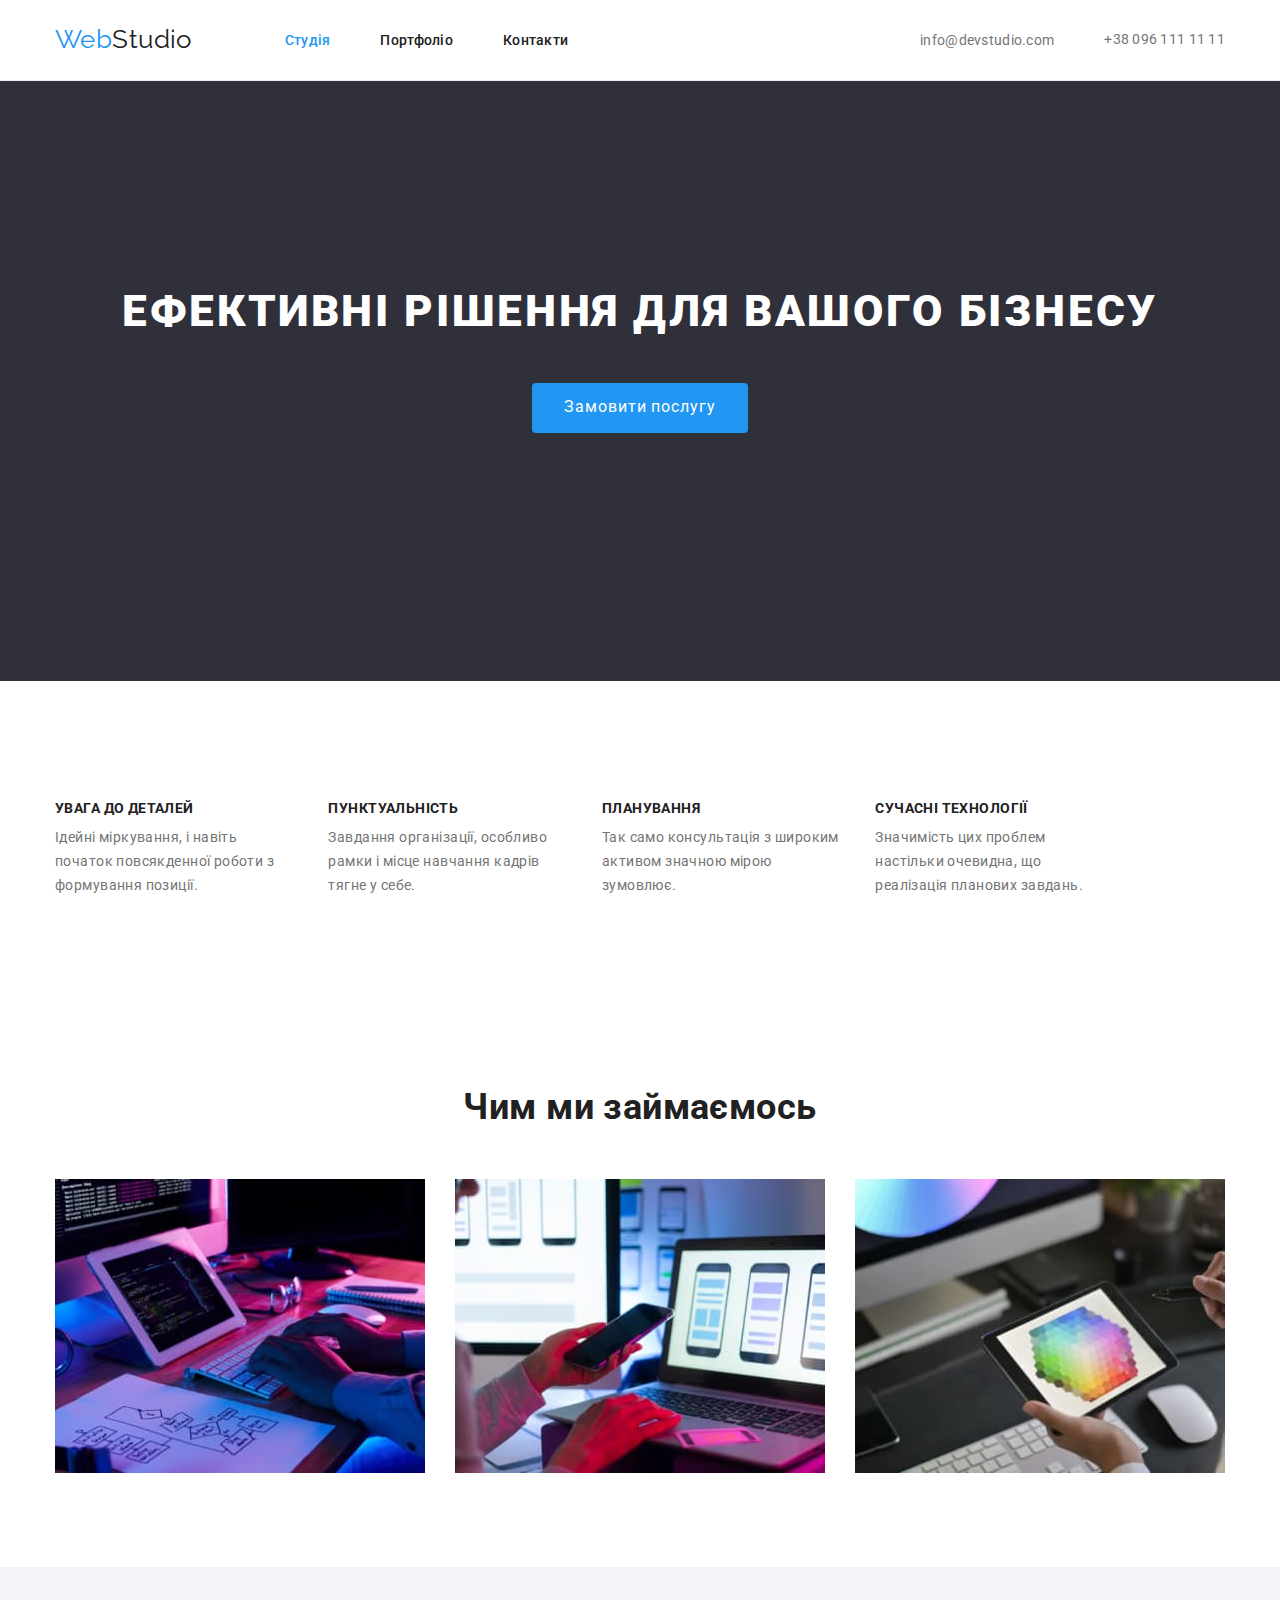
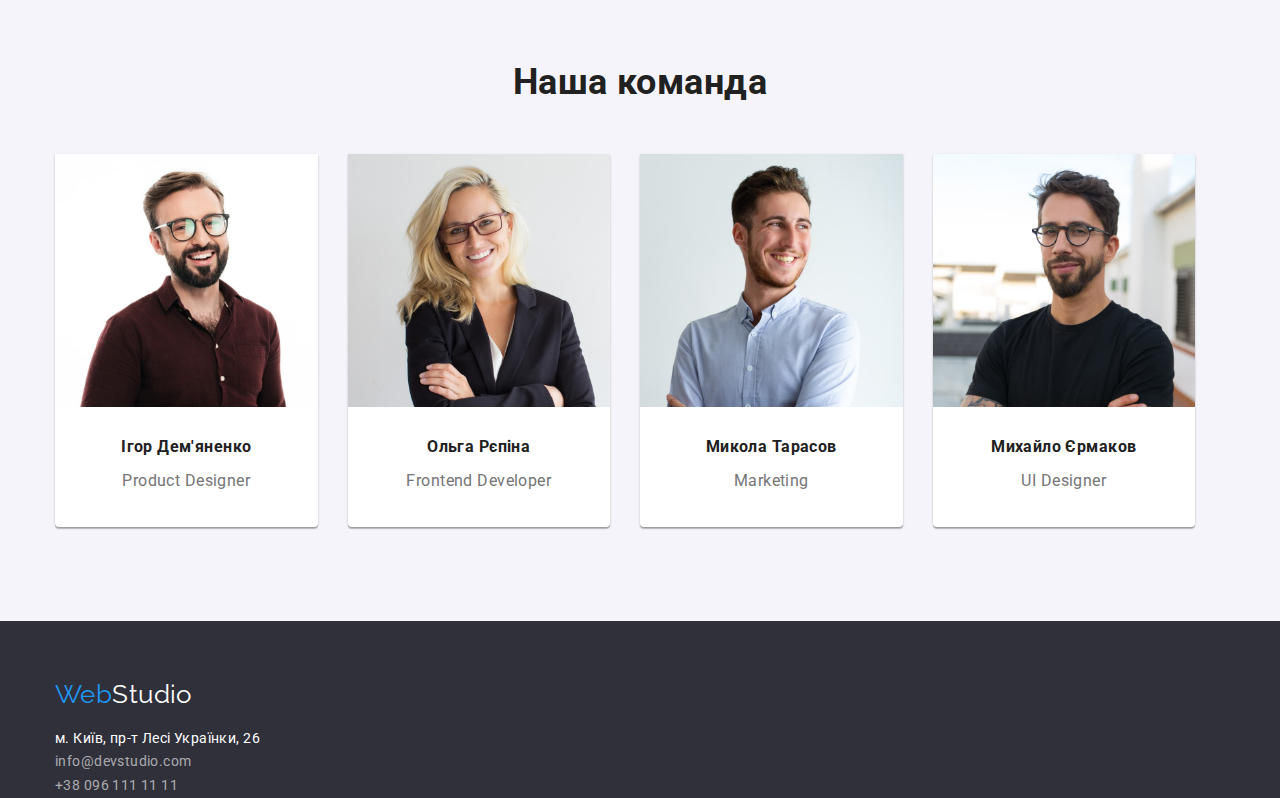
==== commit 268d2630: "стил" ====
--- a/index.html
+++ b/index.html
@@ -22,7 +22,7 @@
 
         <nav class="nav">
           <ul class="main-list">
-            <li class="list-item"><a class="header-nav-link" href="/index.html">Студія</a></li>
+            <li class="list-item"><a class="header-nav-link nav active" href="/index.html">Студія</a></li>
             <li class="list-item"><a class="header-nav-link" href="./portfolio.html">Портфоліо</a></li>
             <li class="list-item"><a class="header-nav-link" href="">Контакти</a></li>
           </ul>
@@ -72,7 +72,7 @@
         <!-- Чим ми займаємось work-->
         <section class="section-work">
           <h2 class="section-title">Чим ми займаємось</h2>
-          <ul class="list">
+          <ul class="list-work">
             <li class="list-item">
               <img class="img" src="./images/about-us/image-2.jpg" width="370" height="294" alt="Робочий стіл" />
             </li>
@@ -96,8 +96,10 @@
             </li>
           </ul>
         </section>
-        <!-- команда igor olga mikola mikhailo-->
-        <section class="section-team">
+      </div>
+      <!-- команда igor olga mikola mikhailo-->
+      <section class="section-team">
+        <div class="container">
           <h2 class="section-title">Наша команда</h2>
           <ul class="list-team">
             <li class="list-name">
@@ -121,8 +123,8 @@
               <p>UI Designer</p>
             </li>
           </ul>
-        </section>
-      </div>
+        </div>
+      </section>
     </main>
 
     <footer>
--- a/css/styles.css
+++ b/css/styles.css
@@ -28,6 +28,9 @@
   color: var(--color-but);
 }
 img {
+  display: block;
+  max-width: 100%;
+  height: auto;
 }
 ul {
   list-style-type: none;
@@ -54,11 +57,15 @@
   background-color: #2f303a;
   color: var(--background);
 }
+
 footer [href="./index.html"] {
+  display: block;
   color: var(--background);
   font-size: 26px;
   line-height: 1;
   font-family: "raleway";
+  padding-top: 60px;
+  padding-bottom: 20px;
 }
 footer [href="mailto:info@devstudio.com"],
 [href="tel:+380961111111"] {
@@ -72,11 +79,18 @@
   line-height: 1.7;
   color: var(--background);
 }
+
+.list-products {
+  display: inline-block;
+}
+.products {
+  margin-bottom: 94px;
+}
 .products h2 {
   font-size: 18px;
   line-height: 2;
   text-align: left;
-  margin: 20px 0px 4px 24px;
+  padding: 20px 0px 4px 24px;
   letter-spacing: 0.06em;
 }
 .skill h2 {
@@ -132,8 +146,10 @@
 }
 .list-buttoms {
   display: flex;
-}
-footer .list-address {
+  justify-content: center;
+  gap: 8px;
+  margin-top: 94px;
+  margin-bottom: 50px;
 }
 [href="/"] {
   color: var(--text);
@@ -168,35 +184,63 @@
   border: 0;
   letter-spacing: 0.06em;
   margin: 0 auto;
+  display: block;
 }
 .buttom-cap:active {
   background-color: var(--active-but);
 }
+.skill {
+  margin-bottom: 94px;
+}
 .skill li {
   width: 270px;
+  display: inline-block;
+  gap: 10px;
+  padding-right: 30px;
 }
 .skill h3 {
   line-height: 1.1;
   font-size: 14px;
+  margin-bottom: 10px;
 }
 .skill p {
   line-height: 1.7;
 }
+.section-work {
+  padding-bottom: 94px;
+}
 .section-title {
   font-size: 36px;
   line-height: 1.2;
   text-align: center;
   color: var(--text);
+  margin-bottom: 50px;
+  padding-top: 94px;
+}
+.list-work {
+  display: flex;
+  gap: 30px;
+}
+
+.section-team {
+  background-color: #f5f4fa;
+}
+.list-team {
+  padding-bottom: 94px;
+  display: flex;
 }
 .section-team h3 {
   font-size: 16px;
   line-height: 1.2;
   text-align: center;
+  padding-top: 30px;
+  padding-bottom: 10px;
 }
 .section-team p {
   font-size: 16px;
   line-height: 1.9;
   text-align: center;
+  padding-bottom: 30px;
 }
 .buttoms [type="button"] {
   height: 38px;
@@ -214,7 +258,17 @@
 }
 .buttoms {
 }
-
+.border {
+  border-right-color: rgb(238, 238, 238);
+  border-right-style: solid;
+  border-right-width: 1px;
+  border-bottom-color: rgb(238, 238, 238);
+  border-bottom-style: solid;
+  border-bottom-width: 1px;
+  border-left-color: rgb(238, 238, 238);
+  border-left-style: solid;
+  border-left-width: 1px;
+}
 .list-skill {
 }
 .products li:hover {
@@ -222,7 +276,6 @@
 }
 .products li {
   width: 370px;
-  border: 1px solid #eeeeee;
   letter-spacing: 0.06em;
 }
 .section-team li {
@@ -230,6 +283,11 @@
   left: 215px;
   width: 270px;
   box-shadow: 0px 1px 3px #0000001f, 0px 1px 1px #00000024, 0px 2px 1px #00000033;
+  display: inline-block;
+  border-radius: 0px 0px 4px 4px;
+}
+.list-name {
+  margin-right: 30px;
 }
 .container {
   width: 1200px;
